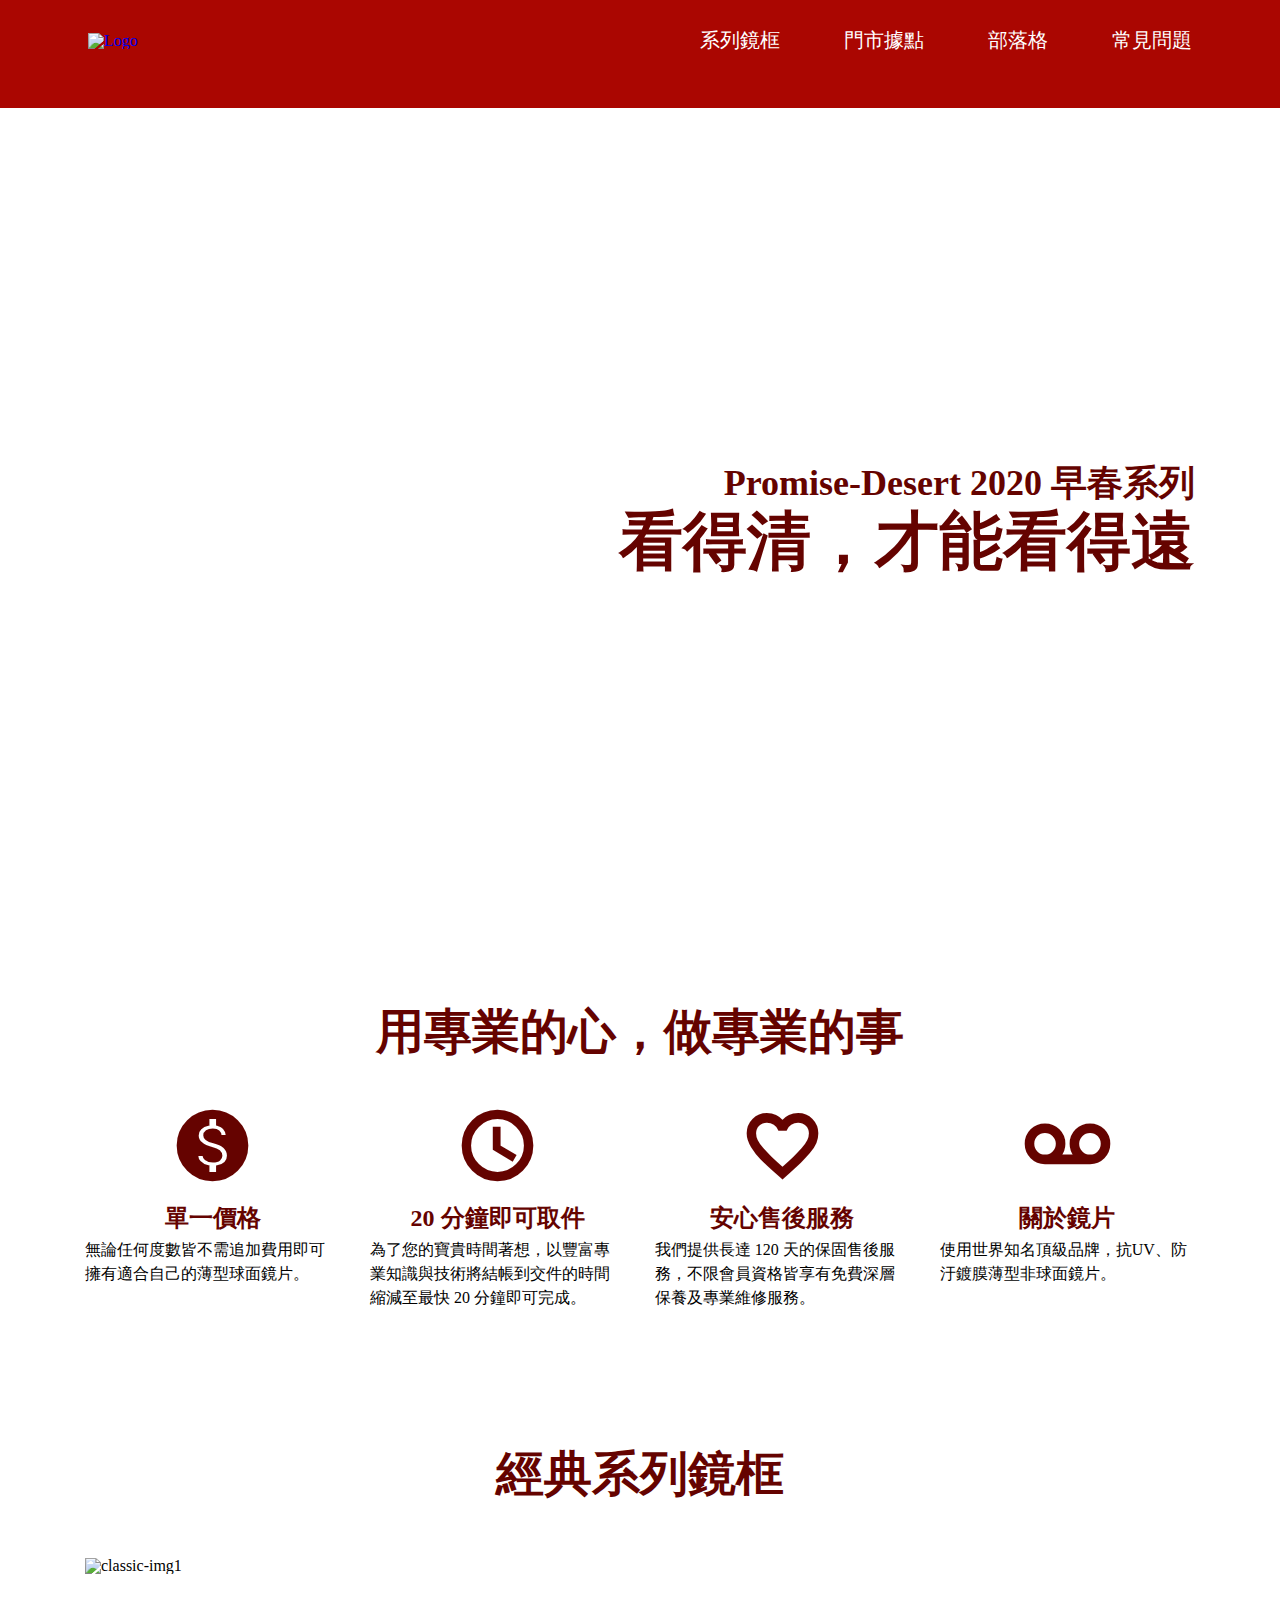
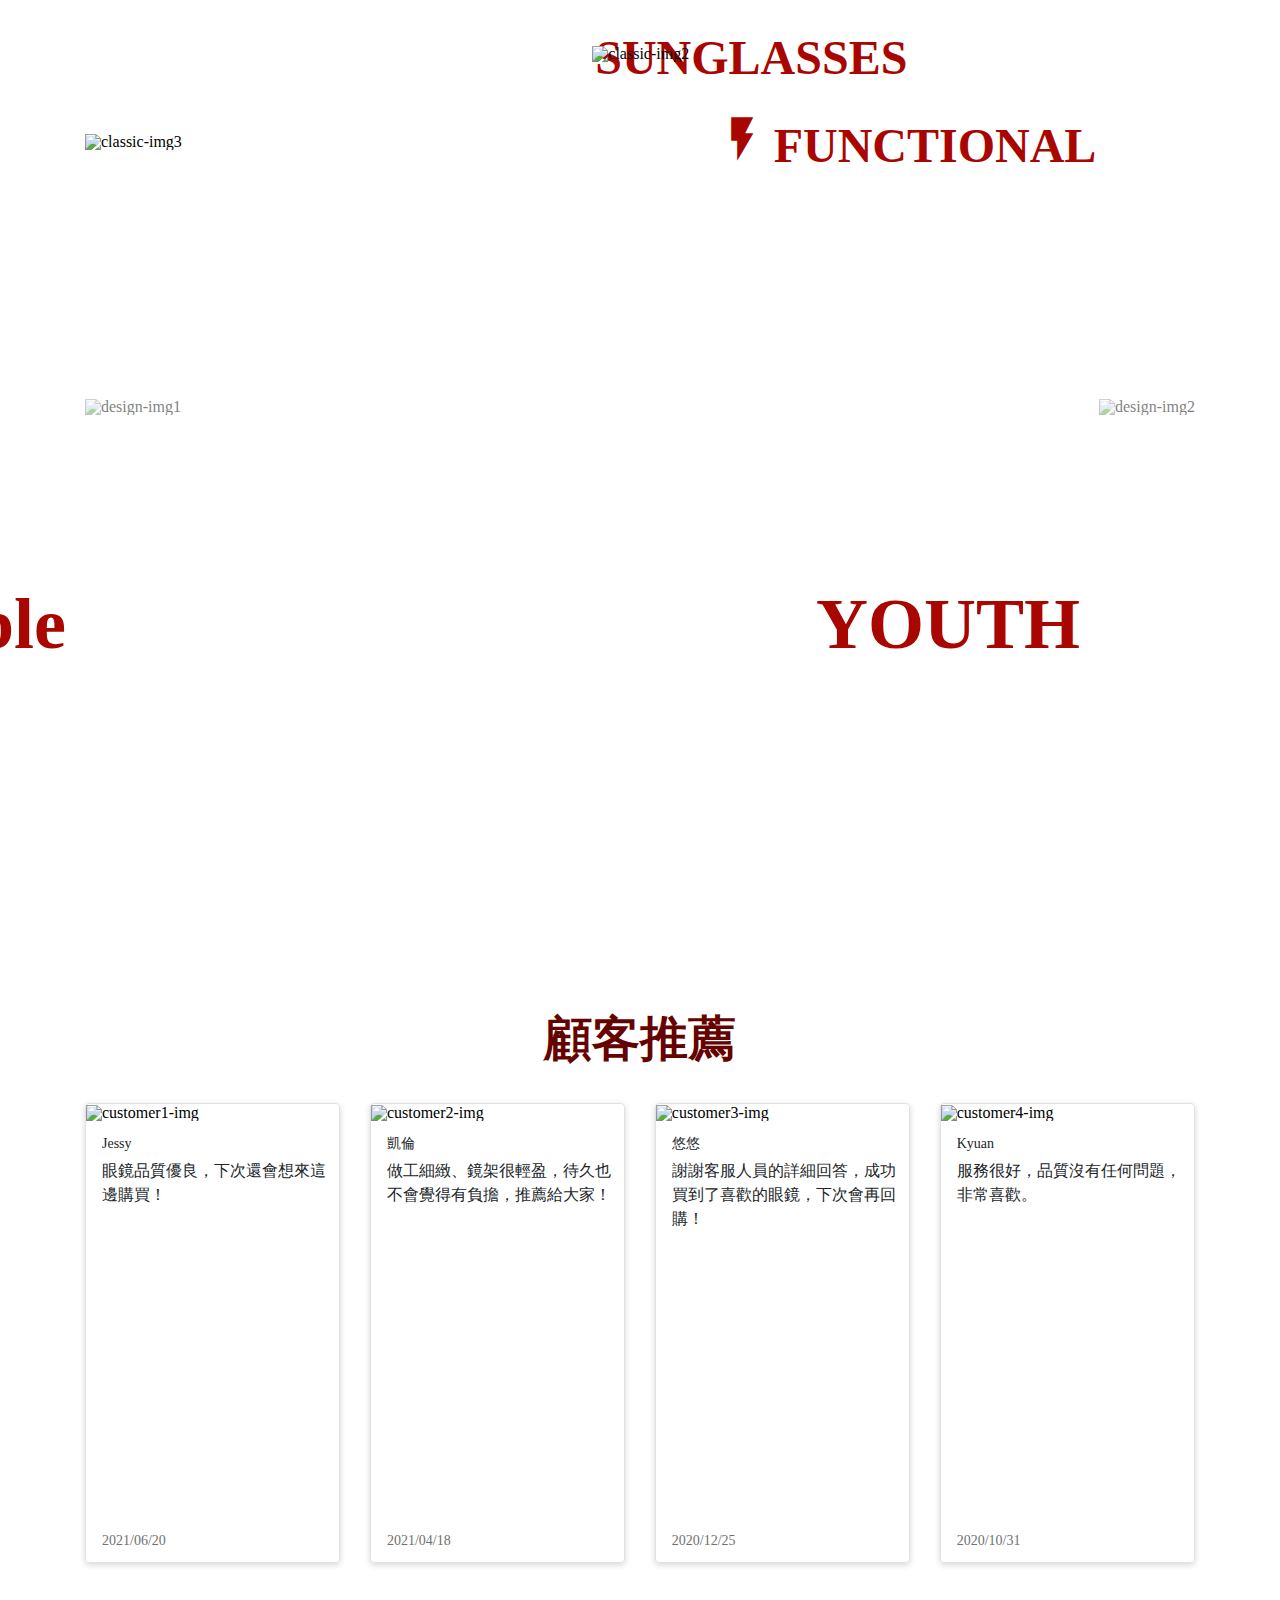
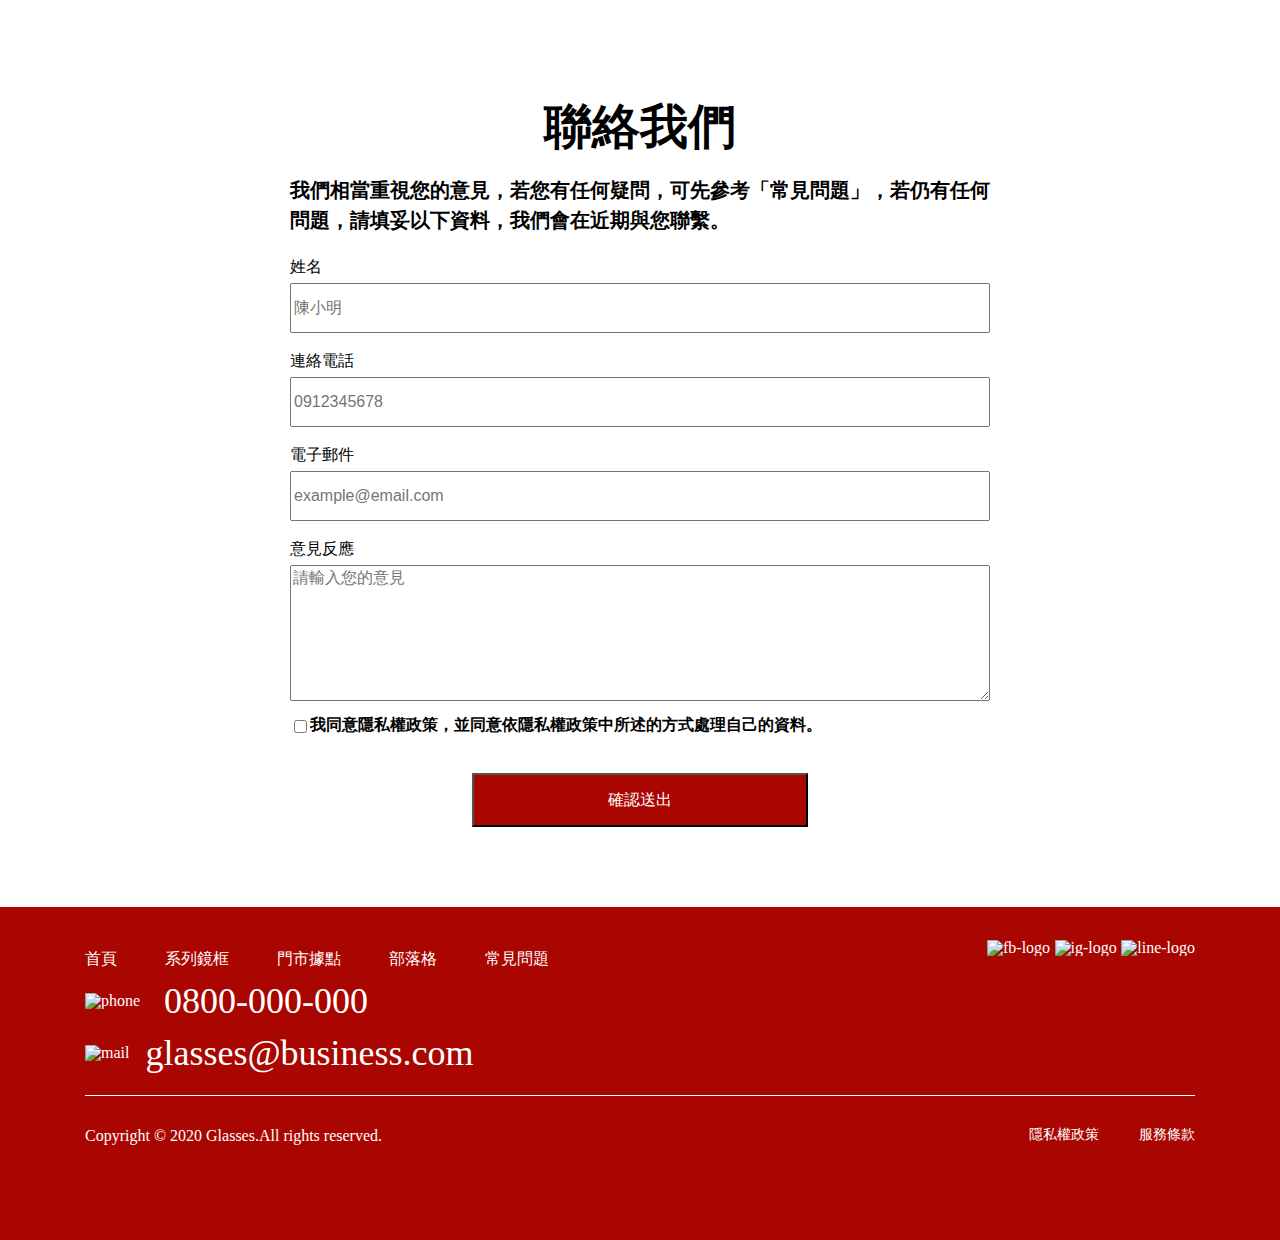
==== index.html @ 0de0c582 "Update 2021-07-24T11:06:38.443Z" ====
<!DOCTYPE html>
<html lang="en">

<head>
  <meta charset="UTF-8">
  <meta name="viewport" content="width=device-width, initial-scale=1.0">
  <meta http-equiv="X-UA-Compatible" content="ie=edge">
  <title>首頁</title>
  <link href="https://fonts.googleapis.com/icon?family=Material+Icons"rel="stylesheet">
  <link rel="stylesheet" href="./assets/style/all.css">
</head>

<body>
  <div class="header">
    <div class="header-container pt-30p">
      <a class="shop-logo pt-cel-10p" href="index.html"><img src="https://github.com/hexschool/webLayoutTraining1st/blob/master/week3/logo.png?raw=true" alt="Logo"></a>
      <ul class="head-menu pt-cel-10p">
        <li class="ptb-cel-1"><a href="#">系列鏡框</a></li>
        <li class="ptb-cel-1"><a href="#">門市據點</a></li>
        <li class="ptb-cel-1"><a href="#">部落格</a></li>
        <li class="ptb-cel-1"><a href="#">常見問題</a></li>
      </ul>
    </div>
  </div>

  
<div class="head-banner mb-60p">
    <div class="head-banner-text pt-348p pt-cel-164p">
        <div class="container">
            <h3 class="lh-54p lh-cel-30p">Promise-Desert 2020 早春系列</h3>
            <h1 class="">看得清，才能看得遠</h1> <!--lh-12 lh-pad-9-->
        </div>
    </div>
</div>
<main>
    <section class="professional mb-140p mb-pad-5 mb-cel-4">
        <div class="container">
            <h2 class="mb-6 mb-pad-5 mb-cel-20p">用專業的心，做專業的事</h2>
            <ul class="professional-items">
                <li>
                    <span class="material-icons-outlined">monetization_on</span>
                    <h4 class="mt-2 mb-1">單一價格</h4>
                    <p class="mb-cel-4">無論任何度數皆不需追加費用即可擁有適合自己的薄型球面鏡片。</p>
                </li>
                <li>
                    <span class="material-icons-outlined">schedule</span>
                    <h4 class="mt-2 mb-1">20 分鐘即可取件</h4>
                    <p class="mb-cel-4">為了您的寶貴時間著想，以豐富專業知識與技術將結帳到交件的時間縮減至最快 20 分鐘即可完成。</p>
                </li>
                <li>
                    <span class="material-icons-outlined">favorite_border</span>
                    <h4 class="mt-2 mb-1">安心售後服務</h4>
                    <p class="mb-cel-4">我們提供長達 120 天的保固售後服務，不限會員資格皆享有免費深層保養及專業維修服務。</p>
                </li>
                <li>
                    <span class="material-icons-outlined">voicemail</span>
                    <h4 class="mt-2 mb-1">關於鏡片</h4>
                    <p class="mb-cel-5">使用世界知名頂級品牌，抗UV、防汙鍍膜薄型非球面鏡片。</p>
                </li>
            </ul>
        </div>
    </section>
    <section class="classic mb-10 mb-pad-7">
        <div class="container">
            <h2 class="mb-5">經典系列鏡框</h2>
            <ul class="classic-items">
                <li class="classic-item1 mb-4">
                    <img class="pr-30p" src="https://github.com/hexschool/webLayoutTraining1st/blob/master/week3/product-1.png?raw=true" alt="classic-img1">
                    <p class="pr-1"><span class="material-icons-outlined">auto_awesome</span>OPTICAL</p>
                </li>
                <li class="classic-item2 mb-4">
                    <img class="pl-30p" src="https://github.com/hexschool/webLayoutTraining1st/blob/master/week3/product-2.png?raw=true" alt="classic-img2">
                    <p><span class="material-icons-outlined">light_mode</span>SUNGLASSES</p>
                </li>
                <li class="classic-item3">
                    <img class="pr-30p" src="https://github.com/hexschool/webLayoutTraining1st/blob/master/week3/product-3.png?raw=true" alt="classic-img3">
                    <p><span class="material-icons-outlined">flash_on</span>FUNCTIONAL</p>
                </li>
            </ul>
        </div>
    </section>
    <section class="design mb-60p">
        <div class="design-banner">
            <div class="container">
                <h2 class="pt-60p mb-5">聯名設計鏡框</h2>
                <ul class="design-items">
                    <li class="design-item1">
                        <img src="https://github.com/hexschool/webLayoutTraining1st/blob/master/week3/product-8.png?raw=true" alt="design-img1">                        
                        <p>Double A+</p>
                    </li>
                    <li class="design-item2">
                        <img src="https://github.com/hexschool/webLayoutTraining1st/blob/master/week3/product-9.png?raw=true" alt="design-img2">
                        <p>YOUTH</p>
                    </li>
                </ul>
            </div>
        </div>
    </section>
    <section class="recommend mb-140p">
        <div class="container">
            <h2 class="mb-5">顧客推薦</h2>
            <ul class="customer-list">
                <li class="customer1">
                    <img src="https://github.com/hexschool/webLayoutTraining1st/blob/master/week3/rec-1.png?raw=true" alt="customer1-img">
                    <h5 class="pt-2 pb-1">Jessy</h5>
                    <p class="lh-3">眼鏡品質優良，下次還會想來這邊購買！</p>
                    <span>2021/06/20</span>
                </li>
                <li class="customer2">
                    <img src="https://github.com/hexschool/webLayoutTraining1st/blob/master/week3/rec-2.png?raw=true" alt="customer2-img">
                    <h5 class="pt-2 pb-1">凱倫</h5>
                    <p class="lh-3">做工細緻、鏡架很輕盈，待久也不會覺得有負擔，推薦給大家！</p>
                    <span>2021/04/18</span>
                </li>
                <li class="customer3">
                    <img src="https://github.com/hexschool/webLayoutTraining1st/blob/master/week3/rec-3.png?raw=true" alt="customer3-img">
                    <h5 class="pt-2 pb-1">悠悠</h5>
                    <p class="lh-3">謝謝客服人員的詳細回答，成功買到了喜歡的眼鏡，下次會再回購！</p>
                    <span>2020/12/25</span>
                </li>
                <li class="customer4">
                    <img src="https://github.com/hexschool/webLayoutTraining1st/blob/master/week3/rec-4.png?raw=true" alt="customer4-img">
                    <h5 class="pt-2 pb-1">Kyuan</h5>
                    <p class="lh-3">服務很好，品質沒有任何問題，非常喜歡。</p>
                    <span>2020/10/31</span>
                </li>
            </ul>
        </div>
    </section>
    <section class="contactUs">
        <div class="container">
            <h2 class="mb-3">聯絡我們</h2>
            <p class="mb-20p lh-30p">我們相當重視您的意見，若您有任何疑問，可先參考「常見問題」，若仍有任何問題，請填妥以下資料，我們會在近期與您聯繫。</p>
            <form action="index.html">
                <ul class="contact-info">
                    <li>
                        <label for="name">姓名</label>
                        <input type="text" placeholder="陳小明" name="name" id="name">
                    </li>
                    <li>
                        <label for="phone">連絡電話</label>
                        <input type="text" placeholder="0912345678" name="phone" id="phone">
                    </li>
                    <li>
                        <label for="mailaddress">電子郵件</label>
                        <input type="email" placeholder="example@email.com" name="mailaddress" id="mailaddress">
                    </li>
                    <li>
                        <label for="advice">意見反應</label>
                        <textarea placeholder="請輸入您的意見" name="advice" id="advice"></textarea>
                    </li>
                    <p>
                        <input type="checkbox" name="agree" id="agree">
                        <label for="agree">我同意隱私權政策，並同意依隱私權政策中所述的方式處理自己的資料。</label>
                    </p>
                    <p>
                        <button type="button">確認送出</button>
                    </p>
                </ul>
            </form>
        </div>
    </section>
</main>


  <footer class="footer">
    <div class="container">
      <div class="footer-upper">
        <ul class="footer-menu pt-44p">
          <li class="">首頁</li>
          <li class="">系列鏡框</li>
          <li class="">門市據點</li>
          <li class="">部落格</li>
          <li>常見問題</li>
        </ul>
        <ul class="social-imgs pt-4">
          <li><img src="https://raw.githubusercontent.com/hexschool/webLayoutTraining1st/102c91f7b3d8e08005073f54b3283b09a18dc427/week3/icon-fb.svg" alt="fb-logo"></li>
          <li><img src="https://raw.githubusercontent.com/hexschool/webLayoutTraining1st/102c91f7b3d8e08005073f54b3283b09a18dc427/week3/icon-ig.svg" alt="ig-logo"></li>
          <li><img src="https://raw.githubusercontent.com/hexschool/webLayoutTraining1st/102c91f7b3d8e08005073f54b3283b09a18dc427/week3/icon-line.svg" alt="line-logo"></li>
        </ul>
      </div>
        <ul class="footer-central pb-3">
          <li class="mt-2 mt-pad-12p pt-cel-2">
            <img class=""  src="https://raw.githubusercontent.com/hexschool/webLayoutTraining1st/102c91f7b3d8e08005073f54b3283b09a18dc427/week3/icon-phone.svg" alt="phone">
            <span class="pl-3  pl-cel-4p">0800-000-000</span>
          </li>
          <li class="mt-2 mt-pad-1 m-cel-n">
            <img class="mt-pad-2" src="https://raw.githubusercontent.com/hexschool/webLayoutTraining1st/102c91f7b3d8e08005073f54b3283b09a18dc427/week3/icon-mail.svg" alt="mail">
            <span class="pl-2  pl-cel-4p">glasses@business.com</span>
          </li>
        </ul>
      <div class="footer-bottom mt-4 mt-pad-2">
        <div class="copyright mb-cel-2">
          <p>Copyright © 2020 Glasses.All rights reserved.</p>
        </div>
        <ul class="private">
          <li class="mb-cel-2"><p>隱私權政策</p></li>
          <li class=""><p>服務條款</p></li>
        </ul>
      </div>
    </div>
  </footer>
  <script src="./assets/js/vendors.js"></script>
  <script src="./assets/js/all.js"></script>
</body>

</html>
---- assets/style/all.css ----
@charset "UTF-8";
/* http://meyerweb.com/eric/tools/css/reset/ 
   v2.0 | 20110126
   License: none (public domain)
*/
html, body, div, span, applet, object, iframe,
h1, h2, h3, h4, h5, h6, p, blockquote, pre,
a, abbr, acronym, address, big, cite, code,
del, dfn, em, img, ins, kbd, q, s, samp,
small, strike, strong, sub, sup, tt, var,
b, u, i, center,
dl, dt, dd, ol, ul, li,
fieldset, form, label, legend,
table, caption, tbody, tfoot, thead, tr, th, td,
article, aside, canvas, details, embed,
figure, figcaption, footer, header, hgroup,
menu, nav, output, ruby, section, summary,
time, mark, audio, video {
  margin: 0;
  padding: 0;
  border: 0;
  font-size: 100%;
  font: inherit;
  vertical-align: baseline; }

/* HTML5 display-role reset for older browsers */
article, aside, details, figcaption, figure,
footer, header, hgroup, menu, nav, section {
  display: block; }

body {
  line-height: 1; }

ol, ul {
  list-style: none; }

blockquote, q {
  quotes: none; }

blockquote:before, blockquote:after,
q:before, q:after {
  content: '';
  content: none; }

table {
  border-collapse: collapse;
  border-spacing: 0; }

img {
  max-width: 100%;
  height: auto;
  vertical-align: middle;
  /*消除底部留白(效果較display-block好)*/ }

*, *::before, *::after {
  -webkit-box-sizing: border-box;
          box-sizing: border-box; }

/*Color*/
/*Font-size*/
/*Color*/
/*Font-size*/
/*斷點設計*/
.container {
  max-width: 1140px;
  /*width 1110px + gutter 30px(網格白色padding左右各推 15px)*/
  margin: 0 auto;
  padding: 0 15px; }

.header-container {
  max-width: 1724px;
  padding: 0 88px; }

@media (max-width: 768px) {
  .container {
    max-width: 720px; }
  .header-container, footer {
    padding: 0 39px; } }

@media (max-width: 375px) {
  .container {
    max-width: 360px; }
  .footer {
    padding: 0 15px; } }

/*字型大小*/
h1 {
  font-size: 64px;
  font-weight: bold; }

h2 {
  font-size: 48px; }

h3 {
  font-size: 36px; }

h4 {
  font-size: 24px; }

a {
  text-decoration: none;
  /*消除底線*/ }

/*Color*/
/*Font-size*/
/*Color*/
/*Font-size*/
/*字型常用樣式*/
/*常用工具列*/
/*行高*/
.lh-54p {
  line-height: 54px; }

.lh-12 {
  line-height: 96px; }

/*內距*/
.pt-2 {
  padding-top: 16px; }

.pt-4 {
  padding-top: 32px; }

.pt-30p {
  padding-top: 30px; }

.pt-38p {
  padding-top: 38px; }

.pt-44p {
  padding-top: 44px; }

.pt-60p {
  padding-top: 60px; }

.pt-348p {
  padding-top: 348px; }

.pb-1 {
  padding-bottom: 8px; }

.pb-2 {
  padding-bottom: 16px; }

.pb-3 {
  padding-bottom: 24px; }

.pl-1 {
  padding-left: 8px; }

.pl-2 {
  padding-left: 16px; }

.pl-3 {
  padding-left: 24px; }

.pl-30p {
  padding-left: 30px; }

.pl-8 {
  padding-left: 64px; }

.pl-11 {
  padding-left: 88px; }

.pr-1 {
  padding-right: 8px; }

.pr-20p {
  padding-right: 20px; }

.pr-22p {
  padding-right: 22px; }

.pr-3 {
  padding-right: 24px; }

.pr-30p {
  padding-right: 30px; }

.pr-4 {
  padding-right: 32px; }

.pr-6 {
  padding-right: 48px; }

.pr-7 {
  padding-right: 56px; }

.pr-8 {
  padding-right: 64px; }

.pr-11 {
  padding-right: 88px; }

/*外距*/
.mt-1 {
  margin-top: 8px; }

.mt-2 {
  margin-top: 16px; }

.mt-4 {
  margin-top: 32px; }

.mb-1 {
  margin-bottom: 8px; }

.mb-2 {
  margin-bottom: 16px; }

.mb-20p {
  margin-bottom: 20px; }

.mb-3 {
  margin-bottom: 24px; }

.mb-4 {
  margin-bottom: 32px; }

.mb-5 {
  margin-bottom: 40px; }

.mb-6 {
  margin-bottom: 48px; }

.mb-60p {
  margin-bottom: 60px; }

.mb-10 {
  margin-bottom: 80px; }

.mb-140p {
  margin-bottom: 140px; }

.ml-11 {
  margin-right: 88px; }

.mr-3 {
  margin-right: 24px; }

.mr-5 {
  margin-right: 40px; }

.mr-7 {
  margin-right: 56px; }

.mr-11 {
  margin-right: 88px; }

/*行高*/
.lh-3 {
  line-height: 24px; }

.lh-30p {
  line-height: 30px; }

.lh-6 {
  line-height: 48px; }

.lh-9 {
  line-height: 72px; }

.lh-12 {
  line-height: 96px; }

/*Icon設定區*/
.material-icons-outlined {
  font-family: 'Material Icons';
  font-weight: bold;
  color: #650300;
  font-size: 83.33px; }

/* Pad常用工具 */
/*pad內距設定*/
@media (max-width: 768px) {
  .pt-pad-1 {
    padding-top: 8px; } }

@media (max-width: 768px) {
  .pt-pad-6 {
    padding-top: 48px; } }

@media (max-width: 768px) {
  .pl-pad-1 {
    padding-left: 8px; } }

@media (max-width: 768px) {
  .pl-pad-2 {
    padding-left: 16px; } }

@media (max-width: 768px) {
  .pr-pad-30p {
    padding-right: 30px; } }

/*pad消除內距*/
@media (max-width: 768px) {
  .pd-pad-n {
    padding: 0; } }

/*pad外距設定*/
@media (max-width: 768px) {
  .mb-pad-1 {
    margin-bottom: 8px; } }

@media (max-width: 768px) {
  .mb-pad-5 {
    margin-bottom: 40px; } }

@media (max-width: 768px) {
  .mb-pad-7 {
    margin-bottom: 56px; } }

@media (max-width: 768px) {
  .mt-pad-1 {
    margin-top: 8px; } }

@media (max-width: 768px) {
  .mt-pad-12p {
    margin-top: 12px; } }

@media (max-width: 768px) {
  .mt-pad-2 {
    margin-top: 16px; } }

@media (max-width: 768px) {
  .mt-pad-18p {
    margin-top: 18px; } }

@media (max-width: 768px) {
  .mt-pad-3 {
    margin-top: 24px; } }

@media (max-width: 768px) {
  .mt-pad-4 {
    margin-top: 32px; } }

@media (max-width: 768px) {
  .mb-pad-5 {
    margin-bottom: 40px; } }

/*pad行高設定*/
@media (max-width: 768px) {
  .lh-pad-30p {
    line-height: 30px; } }

@media (max-width: 768px) {
  .lh-pad-9 {
    line-height: 72px; } }

/*mobile常用工具*/
/*mobile內距設定*/
@media (max-width: 375px) {
  .pt-cel-1 {
    padding-top: 8px; } }

@media (max-width: 375px) {
  .pt-cel-10p {
    padding-top: 10px; } }

@media (max-width: 375px) {
  .pt-cel-2 {
    padding-top: 16px; } }

@media (max-width: 375px) {
  .pt-cel-164p {
    padding-top: 164px; } }

@media (max-width: 375px) {
  .ptb-cel-1 {
    padding: 8px 0px; } }

@media (max-width: 375px) {
  .pl-cel-4p {
    padding-left: 4px; } }

/*mobile外距設定*/
@media (max-width: 375px) {
  .mt-cel-1 {
    margin-top: 8px; } }

@media (max-width: 375px) {
  .mb-cel-20p {
    margin-bottom: 20px; } }

@media (max-width: 375px) {
  .mb-cel-4 {
    margin-bottom: 32px; } }

@media (max-width: 375px) {
  .mb-cel-5 {
    margin-bottom: 40px; } }

/*消除外距設定*/
@media (max-width: 375px) {
  .m-cel-n {
    margin: 0; } }

@media (max-width: 375px) {
  .mt-cel-2 {
    margin-top: 16px; } }

@media (max-width: 375px) {
  .mb-cel-2 {
    margin-bottom: 16px; } }

@media (max-width: 375px) {
  .mb-cel-3 {
    margin-bottom: 24px; } }

/*mobile行高設定*/
@media (max-width: 375px) {
  .lh-cel-30p {
    line-height: 30px; } }

/*Color*/
/*Font-size*/
/*Color*/
/*Font-size*/
/*字型常用樣式*/
/* http://meyerweb.com/eric/tools/css/reset/ 
   v2.0 | 20110126
   License: none (public domain)
*/
html, body, div, span, applet, object, iframe,
h1, h2, h3, h4, h5, h6, p, blockquote, pre,
a, abbr, acronym, address, big, cite, code,
del, dfn, em, img, ins, kbd, q, s, samp,
small, strike, strong, sub, sup, tt, var,
b, u, i, center,
dl, dt, dd, ol, ul, li,
fieldset, form, label, legend,
table, caption, tbody, tfoot, thead, tr, th, td,
article, aside, canvas, details, embed,
figure, figcaption, footer, header, hgroup,
menu, nav, output, ruby, section, summary,
time, mark, audio, video {
  margin: 0;
  padding: 0;
  border: 0;
  font-size: 100%;
  font: inherit;
  vertical-align: baseline; }

/* HTML5 display-role reset for older browsers */
article, aside, details, figcaption, figure,
footer, header, hgroup, menu, nav, section {
  display: block; }

body {
  line-height: 1; }

ol, ul {
  list-style: none; }

blockquote, q {
  quotes: none; }

blockquote:before, blockquote:after,
q:before, q:after {
  content: '';
  content: none; }

table {
  border-collapse: collapse;
  border-spacing: 0; }

img {
  max-width: 100%;
  height: auto;
  vertical-align: middle;
  /*消除底部留白(效果較display-block好)*/ }

*, *::before, *::after {
  -webkit-box-sizing: border-box;
          box-sizing: border-box; }

/*Color*/
/*Font-size*/
/*斷點設計*/
.container {
  max-width: 1140px;
  /*width 1110px + gutter 30px(網格白色padding左右各推 15px)*/
  margin: 0 auto;
  padding: 0 15px; }

.header-container {
  max-width: 1724px;
  padding: 0 88px; }

@media (max-width: 768px) {
  .container {
    max-width: 720px; }
  .header-container, footer {
    padding: 0 39px; } }

@media (max-width: 375px) {
  .container {
    max-width: 360px; }
  .footer {
    padding: 0 15px; } }

/*字型大小*/
h1 {
  font-size: 64px;
  font-weight: bold; }

h2 {
  font-size: 48px; }

h3 {
  font-size: 36px; }

h4 {
  font-size: 24px; }

a {
  text-decoration: none;
  /*消除底線*/ }

/*Color*/
/*Font-size*/
/*Color*/
/*Font-size*/
/*字型常用樣式*/
/*常用工具列*/
/*行高*/
.lh-54p {
  line-height: 54px; }

.lh-12 {
  line-height: 96px; }

/*內距*/
.pt-2 {
  padding-top: 16px; }

.pt-4 {
  padding-top: 32px; }

.pt-30p {
  padding-top: 30px; }

.pt-38p {
  padding-top: 38px; }

.pt-44p {
  padding-top: 44px; }

.pt-60p {
  padding-top: 60px; }

.pt-348p {
  padding-top: 348px; }

.pb-1 {
  padding-bottom: 8px; }

.pb-2 {
  padding-bottom: 16px; }

.pb-3 {
  padding-bottom: 24px; }

.pl-1 {
  padding-left: 8px; }

.pl-2 {
  padding-left: 16px; }

.pl-3 {
  padding-left: 24px; }

.pl-30p {
  padding-left: 30px; }

.pl-8 {
  padding-left: 64px; }

.pl-11 {
  padding-left: 88px; }

.pr-1 {
  padding-right: 8px; }

.pr-20p {
  padding-right: 20px; }

.pr-22p {
  padding-right: 22px; }

.pr-3 {
  padding-right: 24px; }

.pr-30p {
  padding-right: 30px; }

.pr-4 {
  padding-right: 32px; }

.pr-6 {
  padding-right: 48px; }

.pr-7 {
  padding-right: 56px; }

.pr-8 {
  padding-right: 64px; }

.pr-11 {
  padding-right: 88px; }

/*外距*/
.mt-1 {
  margin-top: 8px; }

.mt-2 {
  margin-top: 16px; }

.mt-4 {
  margin-top: 32px; }

.mb-1 {
  margin-bottom: 8px; }

.mb-2 {
  margin-bottom: 16px; }

.mb-20p {
  margin-bottom: 20px; }

.mb-3 {
  margin-bottom: 24px; }

.mb-4 {
  margin-bottom: 32px; }

.mb-5 {
  margin-bottom: 40px; }

.mb-6 {
  margin-bottom: 48px; }

.mb-60p {
  margin-bottom: 60px; }

.mb-10 {
  margin-bottom: 80px; }

.mb-140p {
  margin-bottom: 140px; }

.ml-11 {
  margin-right: 88px; }

.mr-3 {
  margin-right: 24px; }

.mr-5 {
  margin-right: 40px; }

.mr-7 {
  margin-right: 56px; }

.mr-11 {
  margin-right: 88px; }

/*行高*/
.lh-3 {
  line-height: 24px; }

.lh-30p {
  line-height: 30px; }

.lh-6 {
  line-height: 48px; }

.lh-9 {
  line-height: 72px; }

.lh-12 {
  line-height: 96px; }

/*Icon設定區*/
.material-icons-outlined {
  font-family: 'Material Icons';
  font-weight: bold;
  color: #650300;
  font-size: 83.33px; }

/* Pad常用工具 */
/*pad內距設定*/
@media (max-width: 768px) {
  .pt-pad-1 {
    padding-top: 8px; } }

@media (max-width: 768px) {
  .pt-pad-6 {
    padding-top: 48px; } }

@media (max-width: 768px) {
  .pl-pad-1 {
    padding-left: 8px; } }

@media (max-width: 768px) {
  .pl-pad-2 {
    padding-left: 16px; } }

@media (max-width: 768px) {
  .pr-pad-30p {
    padding-right: 30px; } }

/*pad消除內距*/
@media (max-width: 768px) {
  .pd-pad-n {
    padding: 0; } }

/*pad外距設定*/
@media (max-width: 768px) {
  .mb-pad-1 {
    margin-bottom: 8px; } }

@media (max-width: 768px) {
  .mb-pad-5 {
    margin-bottom: 40px; } }

@media (max-width: 768px) {
  .mb-pad-7 {
    margin-bottom: 56px; } }

@media (max-width: 768px) {
  .mt-pad-1 {
    margin-top: 8px; } }

@media (max-width: 768px) {
  .mt-pad-12p {
    margin-top: 12px; } }

@media (max-width: 768px) {
  .mt-pad-2 {
    margin-top: 16px; } }

@media (max-width: 768px) {
  .mt-pad-18p {
    margin-top: 18px; } }

@media (max-width: 768px) {
  .mt-pad-3 {
    margin-top: 24px; } }

@media (max-width: 768px) {
  .mt-pad-4 {
    margin-top: 32px; } }

@media (max-width: 768px) {
  .mb-pad-5 {
    margin-bottom: 40px; } }

/*pad行高設定*/
@media (max-width: 768px) {
  .lh-pad-30p {
    line-height: 30px; } }

@media (max-width: 768px) {
  .lh-pad-9 {
    line-height: 72px; } }

/*mobile常用工具*/
/*mobile內距設定*/
@media (max-width: 375px) {
  .pt-cel-1 {
    padding-top: 8px; } }

@media (max-width: 375px) {
  .pt-cel-10p {
    padding-top: 10px; } }

@media (max-width: 375px) {
  .pt-cel-2 {
    padding-top: 16px; } }

@media (max-width: 375px) {
  .pt-cel-164p {
    padding-top: 164px; } }

@media (max-width: 375px) {
  .ptb-cel-1 {
    padding: 8px 0px; } }

@media (max-width: 375px) {
  .pl-cel-4p {
    padding-left: 4px; } }

/*mobile外距設定*/
@media (max-width: 375px) {
  .mt-cel-1 {
    margin-top: 8px; } }

@media (max-width: 375px) {
  .mb-cel-20p {
    margin-bottom: 20px; } }

@media (max-width: 375px) {
  .mb-cel-4 {
    margin-bottom: 32px; } }

@media (max-width: 375px) {
  .mb-cel-5 {
    margin-bottom: 40px; } }

/*消除外距設定*/
@media (max-width: 375px) {
  .m-cel-n {
    margin: 0; } }

@media (max-width: 375px) {
  .mt-cel-2 {
    margin-top: 16px; } }

@media (max-width: 375px) {
  .mb-cel-2 {
    margin-bottom: 16px; } }

@media (max-width: 375px) {
  .mb-cel-3 {
    margin-bottom: 24px; } }

/*mobile行高設定*/
@media (max-width: 375px) {
  .lh-cel-30p {
    line-height: 30px; } }

.header {
  background-color: #AA0601;
  height: 108px; }
  @media (max-width: 375px) {
    .header {
      height: 140px; } }
  .header .header-container {
    display: -webkit-box;
    display: -ms-flexbox;
    display: flex;
    -webkit-box-pack: justify;
        -ms-flex-pack: justify;
            justify-content: space-between;
    -webkit-box-align: center;
        -ms-flex-align: center;
            align-items: center; }
    @media (max-width: 375px) {
      .header .header-container {
        display: -webkit-box;
        display: -ms-flexbox;
        display: flex;
        -ms-flex-wrap: wrap;
            flex-wrap: wrap;
        padding: 0px; } }
  .header .shop-logo img {
    max-width: 80px;
    height: 48.57px; }
  @media (max-width: 375px) {
    .header .shop-logo {
      max-width: 100%;
      margin: 0 auto; } }
  .header .head-menu {
    width: 492px;
    display: -webkit-box;
    display: -ms-flexbox;
    display: flex;
    -webkit-box-pack: justify;
        -ms-flex-pack: justify;
            justify-content: space-between; }
    @media (max-width: 768px) {
      .header .head-menu {
        width: 420px; } }
    @media (max-width: 375px) {
      .header .head-menu {
        -ms-flex-wrap: wrap;
            flex-wrap: wrap;
        text-align: center; } }
    @media (max-width: 375px) {
      .header .head-menu li {
        width: 50%;
        height: 36px;
        border: 1px solid #ffff; } }
    .header .head-menu a {
      color: #ffff;
      font-size: 20px; }
      .header .head-menu a:hover {
        font-size: 24px;
        opacity: 0.5;
        /*透明度*/ }

.footer {
  color: #ffff;
  font-size: 16px;
  height: 333px;
  background-color: #AA0601; }
  @media (max-width: 768px) {
    .footer {
      height: 241px; } }
  @media (max-width: 375px) {
    .footer {
      height: 212px; } }
  .footer .footer-upper {
    display: -webkit-box;
    display: -ms-flexbox;
    display: flex;
    -webkit-box-pack: justify;
        -ms-flex-pack: justify;
            justify-content: space-between; }
    @media (max-width: 375px) {
      .footer .footer-upper {
        float: right; } }
    .footer .footer-upper .footer-menu {
      width: 464px;
      display: -webkit-box;
      display: -ms-flexbox;
      display: flex;
      -webkit-box-pack: justify;
          -ms-flex-pack: justify;
              justify-content: space-between;
      font-size: 16px; }
      @media (max-width: 768px) {
        .footer .footer-upper .footer-menu {
          width: 432px; } }
      @media (max-width: 375px) {
        .footer .footer-upper .footer-menu {
          display: none; } }
    .footer .footer-upper .social-imgs {
      width: 208px;
      display: -webkit-box;
      display: -ms-flexbox;
      display: flex;
      -webkit-box-pack: justify;
          -ms-flex-pack: justify;
              justify-content: space-between; }
      @media (max-width: 768px) {
        .footer .footer-upper .social-imgs {
          width: 120px; } }
      @media (max-width: 768px) {
        .footer .footer-upper .social-imgs img {
          width: 24px;
          height: 24px; } }
  .footer .footer-central {
    border-bottom: 1px solid #ffff; }
    .footer .footer-central li {
      display: -webkit-box;
      display: -ms-flexbox;
      display: flex;
      -ms-flex-wrap: wrap;
          flex-wrap: wrap;
      -webkit-box-align: center;
          -ms-flex-align: center;
              align-items: center; }
      @media (max-width: 768px) {
        .footer .footer-central li img {
          width: 24px;
          height: 24px; } }
      @media (max-width: 375px) {
        .footer .footer-central li img {
          width: 20px;
          height: 20px; } }
      .footer .footer-central li span {
        font-size: 36px; }
        @media (max-width: 768px) {
          .footer .footer-central li span {
            font-size: 20px;
            margin-top: 16px; } }
        @media (max-width: 375px) {
          .footer .footer-central li span {
            font-size: 16px; } }
  .footer .footer-bottom {
    display: -webkit-box;
    display: -ms-flexbox;
    display: flex;
    -webkit-box-pack: justify;
        -ms-flex-pack: justify;
            justify-content: space-between; }
    @media (max-width: 375px) {
      .footer .footer-bottom {
        -webkit-box-orient: vertical;
        -webkit-box-direction: normal;
            -ms-flex-direction: column;
                flex-direction: column;
        -webkit-box-pack: start;
            -ms-flex-pack: start;
                justify-content: flex-start;
        font-size: 14px; } }
    .footer .footer-bottom .private {
      width: 15%;
      display: -webkit-box;
      display: -ms-flexbox;
      display: flex;
      -webkit-box-pack: justify;
          -ms-flex-pack: justify;
              justify-content: space-between;
      font-size: 14px; }
      @media (max-width: 768px) {
        .footer .footer-bottom .private {
          width: 21%; } }
      @media (max-width: 375px) {
        .footer .footer-bottom .private {
          width: 20%;
          -webkit-box-orient: vertical;
          -webkit-box-direction: normal;
              -ms-flex-direction: column;
                  flex-direction: column;
          white-space: nowrap; } }

/*Color*/
/*Font-size*/
/*Color*/
/*Font-size*/
/*字型常用樣式*/
/* http://meyerweb.com/eric/tools/css/reset/ 
   v2.0 | 20110126
   License: none (public domain)
*/
html, body, div, span, applet, object, iframe,
h1, h2, h3, h4, h5, h6, p, blockquote, pre,
a, abbr, acronym, address, big, cite, code,
del, dfn, em, img, ins, kbd, q, s, samp,
small, strike, strong, sub, sup, tt, var,
b, u, i, center,
dl, dt, dd, ol, ul, li,
fieldset, form, label, legend,
table, caption, tbody, tfoot, thead, tr, th, td,
article, aside, canvas, details, embed,
figure, figcaption, footer, header, hgroup,
menu, nav, output, ruby, section, summary,
time, mark, audio, video {
  margin: 0;
  padding: 0;
  border: 0;
  font-size: 100%;
  font: inherit;
  vertical-align: baseline; }

/* HTML5 display-role reset for older browsers */
article, aside, details, figcaption, figure,
footer, header, hgroup, menu, nav, section {
  display: block; }

body {
  line-height: 1; }

ol, ul {
  list-style: none; }

blockquote, q {
  quotes: none; }

blockquote:before, blockquote:after,
q:before, q:after {
  content: '';
  content: none; }

table {
  border-collapse: collapse;
  border-spacing: 0; }

img {
  max-width: 100%;
  height: auto;
  vertical-align: middle;
  /*消除底部留白(效果較display-block好)*/ }

*, *::before, *::after {
  -webkit-box-sizing: border-box;
          box-sizing: border-box; }

/*Color*/
/*Font-size*/
/*斷點設計*/
.container {
  max-width: 1140px;
  /*width 1110px + gutter 30px(網格白色padding左右各推 15px)*/
  margin: 0 auto;
  padding: 0 15px; }

.header-container {
  max-width: 1724px;
  padding: 0 88px; }

@media (max-width: 768px) {
  .container {
    max-width: 720px; }
  .header-container, footer {
    padding: 0 39px; } }

@media (max-width: 375px) {
  .container {
    max-width: 360px; }
  .footer {
    padding: 0 15px; } }

/*字型大小*/
h1 {
  font-size: 64px;
  font-weight: bold; }

h2 {
  font-size: 48px; }

h3 {
  font-size: 36px; }

h4 {
  font-size: 24px; }

a {
  text-decoration: none;
  /*消除底線*/ }

/*Color*/
/*Font-size*/
/*Color*/
/*Font-size*/
/*字型常用樣式*/
/*常用工具列*/
/*行高*/
.lh-54p {
  line-height: 54px; }

.lh-12 {
  line-height: 96px; }

/*內距*/
.pt-2 {
  padding-top: 16px; }

.pt-4 {
  padding-top: 32px; }

.pt-30p {
  padding-top: 30px; }

.pt-38p {
  padding-top: 38px; }

.pt-44p {
  padding-top: 44px; }

.pt-60p {
  padding-top: 60px; }

.pt-348p {
  padding-top: 348px; }

.pb-1 {
  padding-bottom: 8px; }

.pb-2 {
  padding-bottom: 16px; }

.pb-3 {
  padding-bottom: 24px; }

.pl-1 {
  padding-left: 8px; }

.pl-2 {
  padding-left: 16px; }

.pl-3 {
  padding-left: 24px; }

.pl-30p {
  padding-left: 30px; }

.pl-8 {
  padding-left: 64px; }

.pl-11 {
  padding-left: 88px; }

.pr-1 {
  padding-right: 8px; }

.pr-20p {
  padding-right: 20px; }

.pr-22p {
  padding-right: 22px; }

.pr-3 {
  padding-right: 24px; }

.pr-30p {
  padding-right: 30px; }

.pr-4 {
  padding-right: 32px; }

.pr-6 {
  padding-right: 48px; }

.pr-7 {
  padding-right: 56px; }

.pr-8 {
  padding-right: 64px; }

.pr-11 {
  padding-right: 88px; }

/*外距*/
.mt-1 {
  margin-top: 8px; }

.mt-2 {
  margin-top: 16px; }

.mt-4 {
  margin-top: 32px; }

.mb-1 {
  margin-bottom: 8px; }

.mb-2 {
  margin-bottom: 16px; }

.mb-20p {
  margin-bottom: 20px; }

.mb-3 {
  margin-bottom: 24px; }

.mb-4 {
  margin-bottom: 32px; }

.mb-5 {
  margin-bottom: 40px; }

.mb-6 {
  margin-bottom: 48px; }

.mb-60p {
  margin-bottom: 60px; }

.mb-10 {
  margin-bottom: 80px; }

.mb-140p {
  margin-bottom: 140px; }

.ml-11 {
  margin-right: 88px; }

.mr-3 {
  margin-right: 24px; }

.mr-5 {
  margin-right: 40px; }

.mr-7 {
  margin-right: 56px; }

.mr-11 {
  margin-right: 88px; }

/*行高*/
.lh-3 {
  line-height: 24px; }

.lh-30p {
  line-height: 30px; }

.lh-6 {
  line-height: 48px; }

.lh-9 {
  line-height: 72px; }

.lh-12 {
  line-height: 96px; }

/*Icon設定區*/
.material-icons-outlined {
  font-family: 'Material Icons';
  font-weight: bold;
  color: #650300;
  font-size: 83.33px; }

/* Pad常用工具 */
/*pad內距設定*/
@media (max-width: 768px) {
  .pt-pad-1 {
    padding-top: 8px; } }

@media (max-width: 768px) {
  .pt-pad-6 {
    padding-top: 48px; } }

@media (max-width: 768px) {
  .pl-pad-1 {
    padding-left: 8px; } }

@media (max-width: 768px) {
  .pl-pad-2 {
    padding-left: 16px; } }

@media (max-width: 768px) {
  .pr-pad-30p {
    padding-right: 30px; } }

/*pad消除內距*/
@media (max-width: 768px) {
  .pd-pad-n {
    padding: 0; } }

/*pad外距設定*/
@media (max-width: 768px) {
  .mb-pad-1 {
    margin-bottom: 8px; } }

@media (max-width: 768px) {
  .mb-pad-5 {
    margin-bottom: 40px; } }

@media (max-width: 768px) {
  .mb-pad-7 {
    margin-bottom: 56px; } }

@media (max-width: 768px) {
  .mt-pad-1 {
    margin-top: 8px; } }

@media (max-width: 768px) {
  .mt-pad-12p {
    margin-top: 12px; } }

@media (max-width: 768px) {
  .mt-pad-2 {
    margin-top: 16px; } }

@media (max-width: 768px) {
  .mt-pad-18p {
    margin-top: 18px; } }

@media (max-width: 768px) {
  .mt-pad-3 {
    margin-top: 24px; } }

@media (max-width: 768px) {
  .mt-pad-4 {
    margin-top: 32px; } }

@media (max-width: 768px) {
  .mb-pad-5 {
    margin-bottom: 40px; } }

/*pad行高設定*/
@media (max-width: 768px) {
  .lh-pad-30p {
    line-height: 30px; } }

@media (max-width: 768px) {
  .lh-pad-9 {
    line-height: 72px; } }

/*mobile常用工具*/
/*mobile內距設定*/
@media (max-width: 375px) {
  .pt-cel-1 {
    padding-top: 8px; } }

@media (max-width: 375px) {
  .pt-cel-10p {
    padding-top: 10px; } }

@media (max-width: 375px) {
  .pt-cel-2 {
    padding-top: 16px; } }

@media (max-width: 375px) {
  .pt-cel-164p {
    padding-top: 164px; } }

@media (max-width: 375px) {
  .ptb-cel-1 {
    padding: 8px 0px; } }

@media (max-width: 375px) {
  .pl-cel-4p {
    padding-left: 4px; } }

/*mobile外距設定*/
@media (max-width: 375px) {
  .mt-cel-1 {
    margin-top: 8px; } }

@media (max-width: 375px) {
  .mb-cel-20p {
    margin-bottom: 20px; } }

@media (max-width: 375px) {
  .mb-cel-4 {
    margin-bottom: 32px; } }

@media (max-width: 375px) {
  .mb-cel-5 {
    margin-bottom: 40px; } }

/*消除外距設定*/
@media (max-width: 375px) {
  .m-cel-n {
    margin: 0; } }

@media (max-width: 375px) {
  .mt-cel-2 {
    margin-top: 16px; } }

@media (max-width: 375px) {
  .mb-cel-2 {
    margin-bottom: 16px; } }

@media (max-width: 375px) {
  .mb-cel-3 {
    margin-bottom: 24px; } }

/*mobile行高設定*/
@media (max-width: 375px) {
  .lh-cel-30p {
    line-height: 30px; } }

/*首頁大背景*/
.head-banner {
  height: 840px;
  background-image: url(https://github.com/hexschool/webLayoutTraining1st/blob/master/week3/banner.png?raw=true);
  background-repeat: no-repeat;
  background-position: center center;
  background-size: cover; }
  @media (max-width: 375px) {
    .head-banner {
      height: 394px; } }
  .head-banner .head-banner-text {
    text-align: right;
    color: #650300;
    font-weight: bold; }
    @media (max-width: 375px) {
      .head-banner .head-banner-text h3 {
        font-size: 16px; } }
    @media (max-width: 375px) {
      .head-banner .head-banner-text h1 {
        font-size: 32px; } }

/*用專業的心，做專業的事*/
@media (max-width: 768px) {
  .professional {
    height: 668px; } }

@media (max-width: 375px) {
  .professional {
    height: 1099px; } }

.professional h2 {
  text-align: center;
  font-weight: bold;
  color: #650300; }
  @media (max-width: 768px) {
    .professional h2 {
      font-size: 32px; } }
  @media (max-width: 375px) {
    .professional h2 {
      font-size: 24px; } }

.professional-items {
  display: -webkit-box;
  display: -ms-flexbox;
  display: flex;
  -webkit-box-pack: justify;
      -ms-flex-pack: justify;
          justify-content: space-between; }
  @media (max-width: 768px) {
    .professional-items {
      -ms-flex-wrap: wrap;
          flex-wrap: wrap; } }
  @media (max-width: 375px) {
    .professional-items {
      -ms-flex-wrap: wrap;
          flex-wrap: wrap; } }
  .professional-items li {
    max-width: 23%;
    text-align: center; }
    @media (max-width: 768px) {
      .professional-items li {
        max-width: 50%;
        height: 33%;
        /*223px(li的個別pad總高) / 668px(professional的pad總高) = 33*/ } }
    @media (max-width: 375px) {
      .professional-items li {
        max-width: 100%; } }
    .professional-items li h4 {
      font-weight: bold;
      color: #650300; }
    .professional-items li p {
      text-align: left;
      line-height: 24px; }
      @media (max-width: 768px) {
        .professional-items li p {
          max-width: 70%;
          margin: 0 auto; } }

/*經典系列鏡框*/
@media (max-width: 768px) {
  .classic {
    height: 654px; } }

.classic h2 {
  text-align: center;
  font-weight: bold;
  color: #650300; }

.classic-items img {
  width: 57%; }
  @media (max-width: 768px) {
    .classic-items img {
      width: 61%;
      /*設px沒有縮放*/
      height: 168px; } }

.classic-items p {
  width: 41%;
  font-size: 48px;
  font-weight: bold;
  color: #AA0601; }
  @media (max-width: 768px) {
    .classic-items p {
      font-size: 28px; } }
  .classic-items p span {
    font-size: 48px;
    color: #AA0601;
    padding-right: 8px; }
    @media (max-width: 768px) {
      .classic-items p span {
        font-size: 40px; } }

.classic-item1, .classic-item3 {
  display: -webkit-box;
  display: -ms-flexbox;
  display: flex;
  -webkit-box-align: center;
      -ms-flex-align: center;
          align-items: center; }

.classic-item2 {
  display: -webkit-box;
  display: -ms-flexbox;
  display: flex;
  -webkit-box-orient: horizontal;
  -webkit-box-direction: reverse;
      -ms-flex-direction: row-reverse;
          flex-direction: row-reverse;
  -webkit-box-align: center;
      -ms-flex-align: center;
          align-items: center; }
  @media (max-width: 768px) {
    .classic-item2 {
      -webkit-box-orient: horizontal;
      -webkit-box-direction: normal;
          -ms-flex-direction: row;
              flex-direction: row; } }

/*聯名設計鏡框*/
.design-banner {
  height: 705px;
  background-image: url(https://github.com/hexschool/webLayoutTraining1st/blob/master/week3/bg.png?raw=true);
  background-repeat: no-repeat;
  background-position: center center; }

.design h2 {
  text-align: center;
  font-weight: bold;
  color: #ffff; }

.design-items {
  display: -webkit-box;
  display: -ms-flexbox;
  display: flex;
  -webkit-box-pack: justify;
      -ms-flex-pack: justify;
          justify-content: space-between; }
  .design-items li {
    background-color: #ffff;
    position: relative; }
  .design-items img {
    max-width: 540px;
    height: 455px;
    opacity: 0.5; }
  .design-items p {
    font-size: 72px;
    font-weight: bold;
    color: #AA0601;
    position: absolute;
    top: 190px;
    right: 115px; }

/*顧客推薦*/
.recommend h2 {
  text-align: center;
  font-weight: bold;
  color: #650300; }

.customer-list {
  display: -webkit-box;
  display: -ms-flexbox;
  display: flex;
  -webkit-box-pack: justify;
      -ms-flex-pack: justify;
          justify-content: space-between; }
  .customer-list li {
    max-width: 23%;
    /*((1140-90三格空格寬)/4)/1140 = 23.0XX*/
    height: 460px;
    -webkit-box-shadow: 0px 2px 6px #00000029;
            box-shadow: 0px 2px 6px #00000029;
    /*順序: X軸-> Y軸 -> 圓角度 -> 顏色*/
    border: 1px solid #DEE2E6;
    border-radius: 4px;
    position: relative; }
    .customer-list li img {
      height: 256px; }
    .customer-list li h5 {
      font-size: 14px;
      color: #212529;
      padding-left: 16px; }
    .customer-list li p {
      font-size: 16px;
      color: #212529;
      padding-left: 16px; }
    .customer-list li span {
      font-size: 14px;
      color: #707070;
      padding-left: 16px;
      position: absolute;
      top: 430px; }

/*聯絡我們*/
.contactUs {
  max-width: 730px;
  margin: 0 auto; }
  .contactUs h2 {
    text-align: center;
    font-weight: bold;
    color: #000000; }
  .contactUs p {
    font-size: 20px;
    font-weight: bold; }

.contact-info li {
  display: -webkit-box;
  display: -ms-flexbox;
  display: flex;
  -webkit-box-orient: vertical;
  -webkit-box-direction: normal;
      -ms-flex-direction: column;
          flex-direction: column;
  margin-bottom: 16px;
  /*quiz: RWD時會做變更，是要設在HTML好還是CSS裡?*/ }
  .contact-info li label {
    padding-bottom: 4px;
    line-height: 24px; }
  .contact-info li input {
    height: 50px;
    font-size: 16px; }
  .contact-info li textarea {
    height: 136px;
    font-size: 16px; }

.contact-info p {
  font-size: 16px;
  text-align: center; }
  .contact-info p input, .contact-info p label {
    float: left;
    margin-bottom: 40px; }
  .contact-info p button {
    width: 48%;
    height: 54px;
    font-size: 16px;
    background-color: #AA0601;
    color: #ffff;
    margin-bottom: 80px; }

/*# sourceMappingURL=all.css.map */
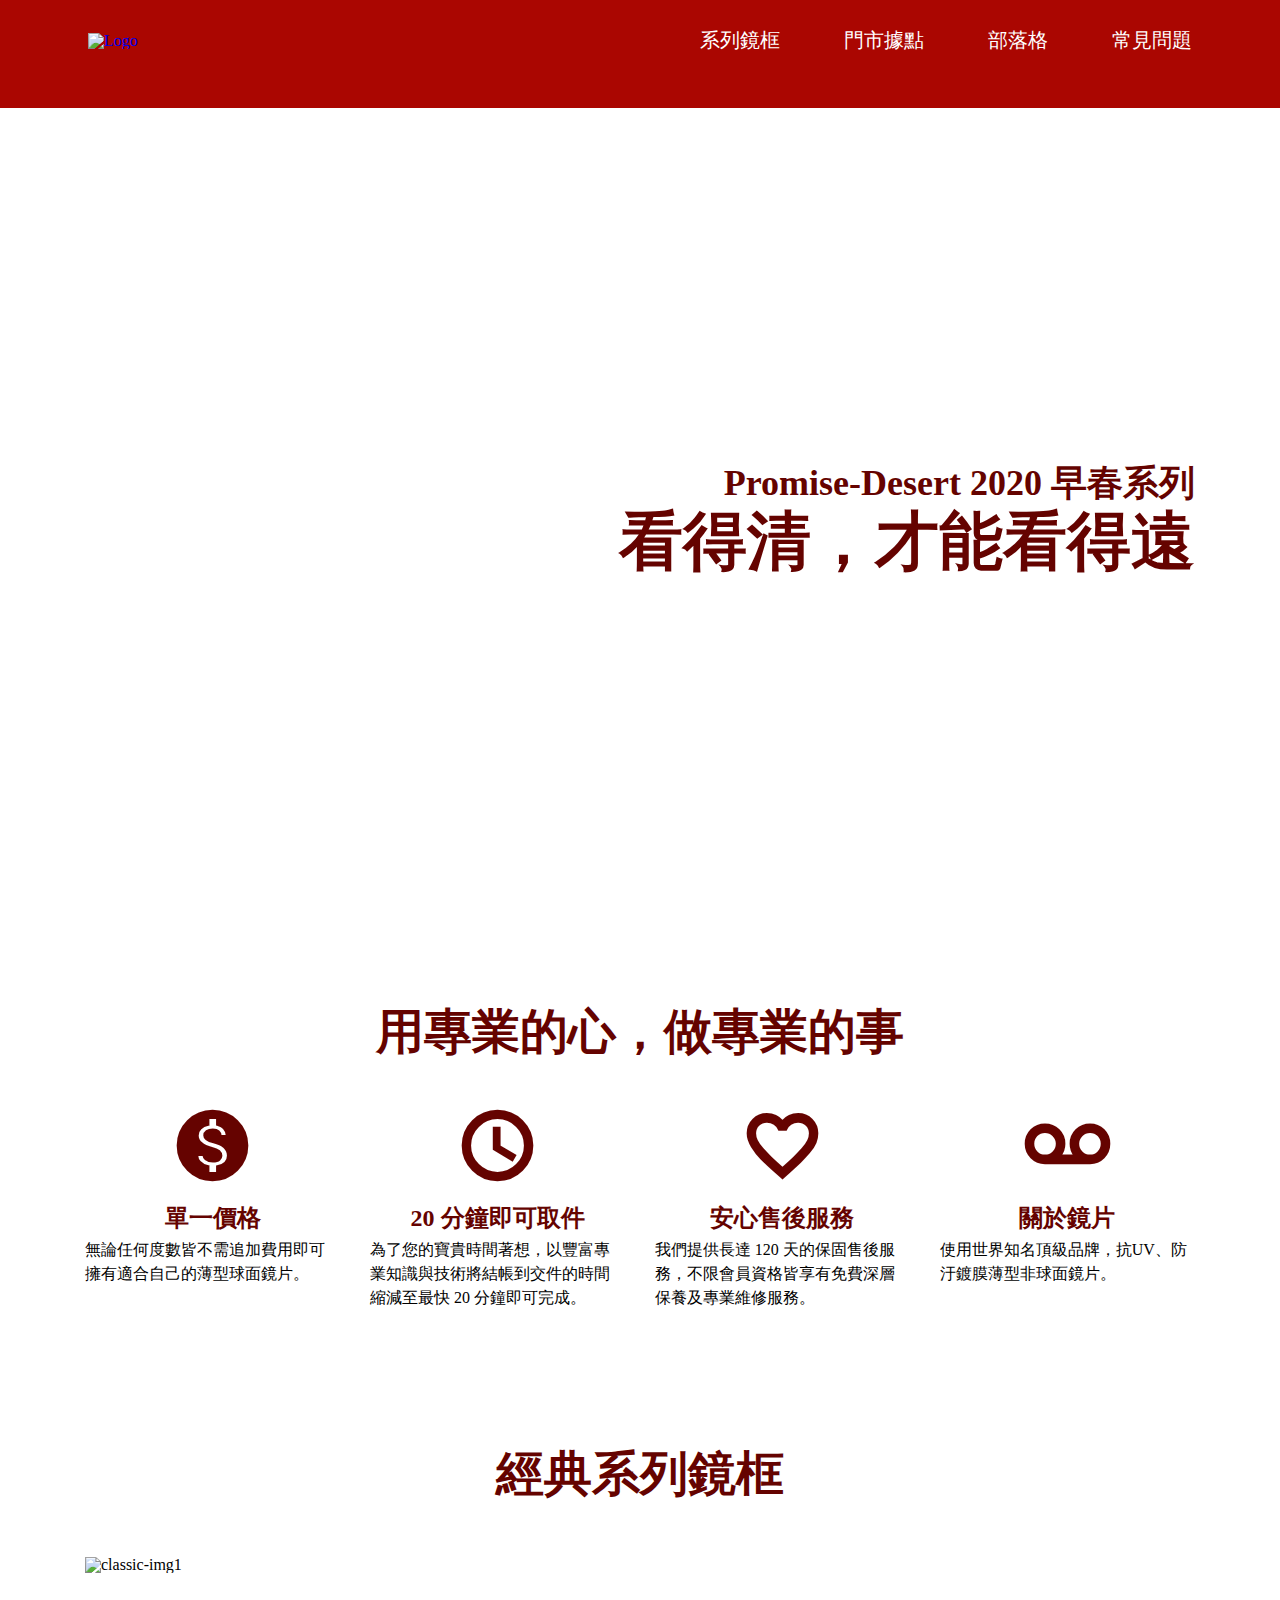
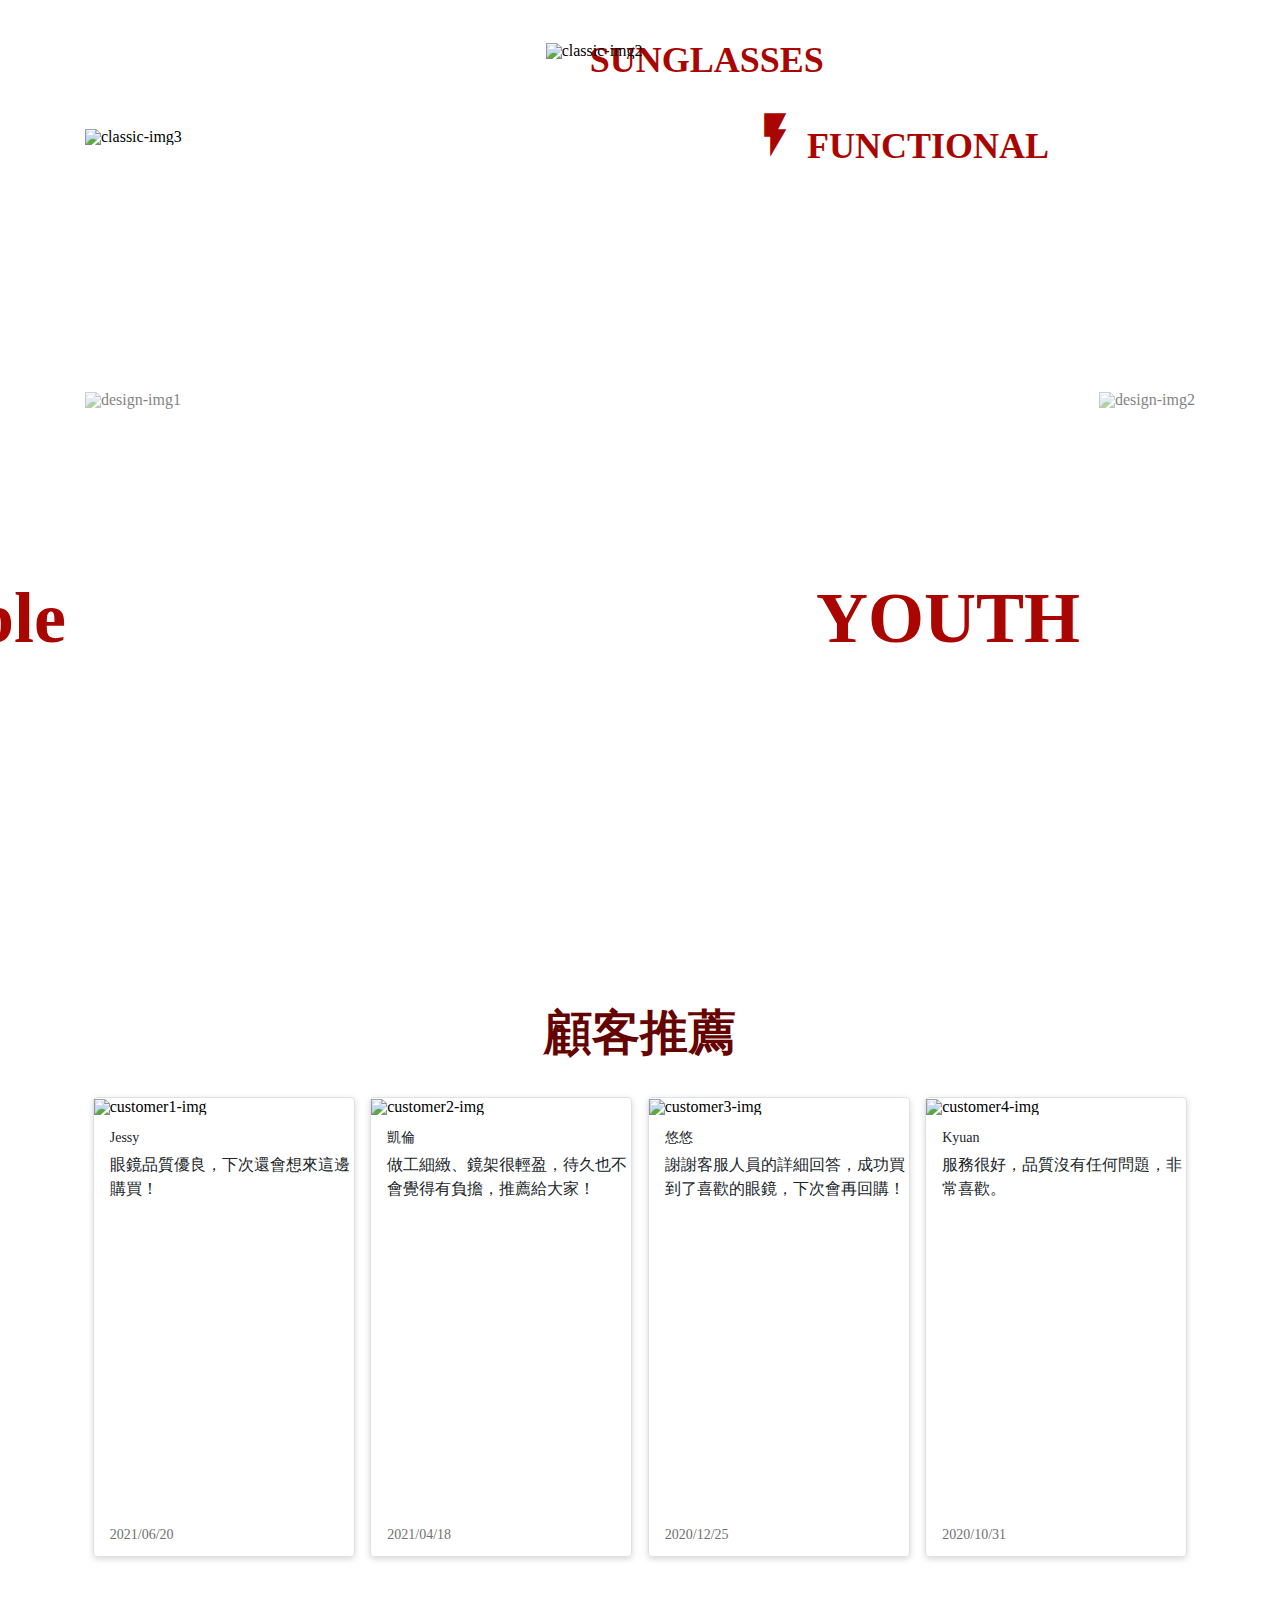
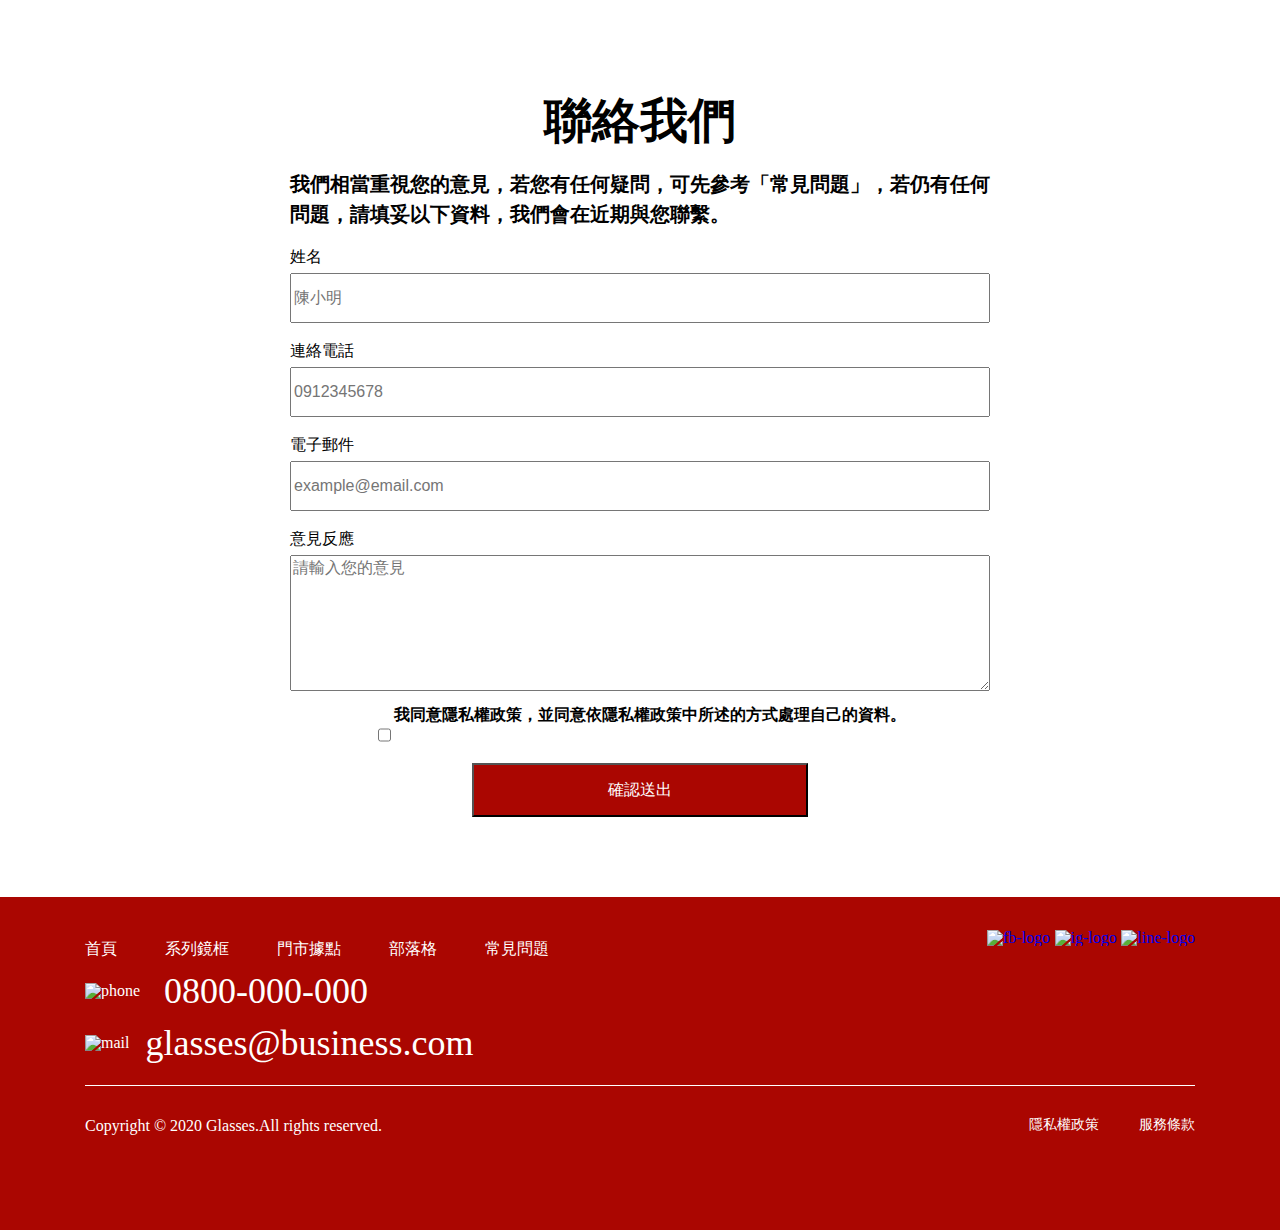
==== commit 0349b390: "Update 2021-07-29T08:58:02.743Z" ====
--- a/index.html
+++ b/index.html
@@ -37,54 +37,54 @@
         <div class="container">
             <h2 class="mb-6 mb-pad-5 mb-cel-20p">用專業的心，做專業的事</h2>
             <ul class="professional-items">
-                <li>
+                <li class="mb-cel-4">
                     <span class="material-icons-outlined">monetization_on</span>
                     <h4 class="mt-2 mb-1">單一價格</h4>
-                    <p class="mb-cel-4">無論任何度數皆不需追加費用即可擁有適合自己的薄型球面鏡片。</p>
-                </li>
-                <li>
+                    <p>無論任何度數皆不需追加費用即可擁有適合自己的薄型球面鏡片。</p>
+                </li>
+                <li class="mb-cel-4">
                     <span class="material-icons-outlined">schedule</span>
                     <h4 class="mt-2 mb-1">20 分鐘即可取件</h4>
-                    <p class="mb-cel-4">為了您的寶貴時間著想，以豐富專業知識與技術將結帳到交件的時間縮減至最快 20 分鐘即可完成。</p>
-                </li>
-                <li>
+                    <p>為了您的寶貴時間著想，以豐富專業知識與技術將結帳到交件的時間縮減至最快 20 分鐘即可完成。</p>
+                </li>
+                <li class="mb-cel-4">
                     <span class="material-icons-outlined">favorite_border</span>
                     <h4 class="mt-2 mb-1">安心售後服務</h4>
-                    <p class="mb-cel-4">我們提供長達 120 天的保固售後服務，不限會員資格皆享有免費深層保養及專業維修服務。</p>
-                </li>
-                <li>
+                    <p>我們提供長達 120 天的保固售後服務，不限會員資格皆享有免費深層保養及專業維修服務。</p>
+                </li>
+                <li class="mb-cel-5">
                     <span class="material-icons-outlined">voicemail</span>
                     <h4 class="mt-2 mb-1">關於鏡片</h4>
-                    <p class="mb-cel-5">使用世界知名頂級品牌，抗UV、防汙鍍膜薄型非球面鏡片。</p>
+                    <p>使用世界知名頂級品牌，抗UV、防汙鍍膜薄型非球面鏡片。</p>
                 </li>
             </ul>
         </div>
     </section>
-    <section class="classic mb-10 mb-pad-7">
+    <section class="classic mb-10 mb-pad-7 mb-cel-5">
         <div class="container">
             <h2 class="mb-5">經典系列鏡框</h2>
             <ul class="classic-items">
-                <li class="classic-item1 mb-4">
-                    <img class="pr-30p" src="https://github.com/hexschool/webLayoutTraining1st/blob/master/week3/product-1.png?raw=true" alt="classic-img1">
-                    <p class="pr-1"><span class="material-icons-outlined">auto_awesome</span>OPTICAL</p>
-                </li>
-                <li class="classic-item2 mb-4">
-                    <img class="pl-30p" src="https://github.com/hexschool/webLayoutTraining1st/blob/master/week3/product-2.png?raw=true" alt="classic-img2">
+                <li class="classic-item1 mb-4 mb-pad-1">
+                    <img src="https://github.com/hexschool/webLayoutTraining1st/blob/master/week3/product-1.png?raw=true" alt="classic-img1">
+                    <p><span class="material-icons-outlined">auto_awesome</span>OPTICAL</p>
+                </li>
+                <li class="classic-item2 mb-4 mb-pad-1">
+                    <img src="https://github.com/hexschool/webLayoutTraining1st/blob/master/week3/product-2.png?raw=true" alt="classic-img2">
                     <p><span class="material-icons-outlined">light_mode</span>SUNGLASSES</p>
                 </li>
                 <li class="classic-item3">
-                    <img class="pr-30p" src="https://github.com/hexschool/webLayoutTraining1st/blob/master/week3/product-3.png?raw=true" alt="classic-img3">
+                    <img src="https://github.com/hexschool/webLayoutTraining1st/blob/master/week3/product-3.png?raw=true" alt="classic-img3">
                     <p><span class="material-icons-outlined">flash_on</span>FUNCTIONAL</p>
                 </li>
             </ul>
         </div>
     </section>
-    <section class="design mb-60p">
+    <section class="design mb-60p mb-pad-5 mb-cel-4">
         <div class="design-banner">
             <div class="container">
-                <h2 class="pt-60p mb-5">聯名設計鏡框</h2>
+                <h2 class="pt-60p mb-5 pt-pad-5 mb-pad-4 pt-cel-4 mb-cel-20p">聯名設計鏡框</h2>
                 <ul class="design-items">
-                    <li class="design-item1">
+                    <li class="design-item1 mb-cel-2">
                         <img src="https://github.com/hexschool/webLayoutTraining1st/blob/master/week3/product-8.png?raw=true" alt="design-img1">                        
                         <p>Double A+</p>
                     </li>
@@ -96,23 +96,23 @@
             </div>
         </div>
     </section>
-    <section class="recommend mb-140p">
+    <section class="recommend mb-140p mb-pad-12 mb-cel-9">
         <div class="container">
             <h2 class="mb-5">顧客推薦</h2>
             <ul class="customer-list">
-                <li class="customer1">
+                <li class="customer1 mb-pad-4 mb-cel-2">
                     <img src="https://github.com/hexschool/webLayoutTraining1st/blob/master/week3/rec-1.png?raw=true" alt="customer1-img">
                     <h5 class="pt-2 pb-1">Jessy</h5>
                     <p class="lh-3">眼鏡品質優良，下次還會想來這邊購買！</p>
                     <span>2021/06/20</span>
                 </li>
-                <li class="customer2">
+                <li class="customer2 mb-pad-4 mb-cel-2">
                     <img src="https://github.com/hexschool/webLayoutTraining1st/blob/master/week3/rec-2.png?raw=true" alt="customer2-img">
                     <h5 class="pt-2 pb-1">凱倫</h5>
                     <p class="lh-3">做工細緻、鏡架很輕盈，待久也不會覺得有負擔，推薦給大家！</p>
                     <span>2021/04/18</span>
                 </li>
-                <li class="customer3">
+                <li class="customer3 mb-cel-2">
                     <img src="https://github.com/hexschool/webLayoutTraining1st/blob/master/week3/rec-3.png?raw=true" alt="customer3-img">
                     <h5 class="pt-2 pb-1">悠悠</h5>
                     <p class="lh-3">謝謝客服人員的詳細回答，成功買到了喜歡的眼鏡，下次會再回購！</p>
@@ -130,9 +130,9 @@
     <section class="contactUs">
         <div class="container">
             <h2 class="mb-3">聯絡我們</h2>
-            <p class="mb-20p lh-30p">我們相當重視您的意見，若您有任何疑問，可先參考「常見問題」，若仍有任何問題，請填妥以下資料，我們會在近期與您聯繫。</p>
-            <form action="index.html">
-                <ul class="contact-info">
+            <p class="mb-20p mb-pad-2 lh-30p lh-pad-3">我們相當重視您的意見，若您有任何疑問，可先參考「常見問題」，若仍有任何問題，請填妥以下資料，我們會在近期與您聯繫。</p>
+            <form action="index.html" >
+                <ul class="contact-info mb-10 mb-pad-7 mb-cel-5">
                     <li>
                         <label for="name">姓名</label>
                         <input type="text" placeholder="陳小明" name="name" id="name">
@@ -149,9 +149,9 @@
                         <label for="advice">意見反應</label>
                         <textarea placeholder="請輸入您的意見" name="advice" id="advice"></textarea>
                     </li>
-                    <p>
+                    <p>                       
                         <input type="checkbox" name="agree" id="agree">
-                        <label for="agree">我同意隱私權政策，並同意依隱私權政策中所述的方式處理自己的資料。</label>
+                        <label class="mb-5" for="agree">我同意隱私權政策，並同意依隱私權政策中所述的方式處理自己的資料。</label>
                     </p>
                     <p>
                         <button type="button">確認送出</button>
@@ -167,26 +167,26 @@
     <div class="container">
       <div class="footer-upper">
         <ul class="footer-menu pt-44p">
-          <li class="">首頁</li>
-          <li class="">系列鏡框</li>
-          <li class="">門市據點</li>
-          <li class="">部落格</li>
-          <li>常見問題</li>
+          <li><a href="#">首頁</a></li>
+          <li><a href="#">系列鏡框</a></li>
+          <li><a href="#">門市據點</a></li>
+          <li><a href="#">部落格</a></li>
+          <li><a href="#">常見問題</a></li>
         </ul>
         <ul class="social-imgs pt-4">
-          <li><img src="https://raw.githubusercontent.com/hexschool/webLayoutTraining1st/102c91f7b3d8e08005073f54b3283b09a18dc427/week3/icon-fb.svg" alt="fb-logo"></li>
-          <li><img src="https://raw.githubusercontent.com/hexschool/webLayoutTraining1st/102c91f7b3d8e08005073f54b3283b09a18dc427/week3/icon-ig.svg" alt="ig-logo"></li>
-          <li><img src="https://raw.githubusercontent.com/hexschool/webLayoutTraining1st/102c91f7b3d8e08005073f54b3283b09a18dc427/week3/icon-line.svg" alt="line-logo"></li>
+          <li><a href="#"><img src="https://raw.githubusercontent.com/hexschool/webLayoutTraining1st/102c91f7b3d8e08005073f54b3283b09a18dc427/week3/icon-fb.svg" alt="fb-logo"></a></li>
+          <li><a href="#"><img src="https://raw.githubusercontent.com/hexschool/webLayoutTraining1st/102c91f7b3d8e08005073f54b3283b09a18dc427/week3/icon-ig.svg" alt="ig-logo"></a></li>
+          <li><a href="#"><img src="https://raw.githubusercontent.com/hexschool/webLayoutTraining1st/102c91f7b3d8e08005073f54b3283b09a18dc427/week3/icon-line.svg" alt="line-logo"></a></li>
         </ul>
       </div>
         <ul class="footer-central pb-3">
           <li class="mt-2 mt-pad-12p pt-cel-2">
             <img class=""  src="https://raw.githubusercontent.com/hexschool/webLayoutTraining1st/102c91f7b3d8e08005073f54b3283b09a18dc427/week3/icon-phone.svg" alt="phone">
-            <span class="pl-3  pl-cel-4p">0800-000-000</span>
+            <a href="tel:0800000000"><span class="pl-3  pl-cel-4p">0800-000-000</span></a>
           </li>
           <li class="mt-2 mt-pad-1 m-cel-n">
             <img class="mt-pad-2" src="https://raw.githubusercontent.com/hexschool/webLayoutTraining1st/102c91f7b3d8e08005073f54b3283b09a18dc427/week3/icon-mail.svg" alt="mail">
-            <span class="pl-2  pl-cel-4p">glasses@business.com</span>
+            <a href="mailto:glasses@business.com"><span class="pl-2  pl-cel-4p">glasses@business.com</span></a>
           </li>
         </ul>
       <div class="footer-bottom mt-4 mt-pad-2">
--- a/assets/style/all.css
+++ b/assets/style/all.css
@@ -73,13 +73,15 @@
 
 @media (max-width: 768px) {
   .container {
-    max-width: 720px; }
+    max-width: 720px;
+    /*格線 690 + gutter 30*/ }
   .header-container, footer {
     padding: 0 39px; } }
 
 @media (max-width: 375px) {
   .container {
-    max-width: 360px; }
+    max-width: 375px;
+    /*列寬(75*4 = 300) + gutter(15*5=75)*/ }
   .footer {
     padding: 0 15px; } }
 
@@ -278,6 +280,10 @@
     padding-top: 8px; } }
 
 @media (max-width: 768px) {
+  .pt-pad-5 {
+    padding-top: 40px; } }
+
+@media (max-width: 768px) {
   .pt-pad-6 {
     padding-top: 48px; } }
 
@@ -289,20 +295,14 @@
   .pl-pad-2 {
     padding-left: 16px; } }
 
-@media (max-width: 768px) {
-  .pr-pad-30p {
-    padding-right: 30px; } }
-
-/*pad消除內距*/
-@media (max-width: 768px) {
-  .pd-pad-n {
-    padding: 0; } }
-
 /*pad外距設定*/
 @media (max-width: 768px) {
   .mb-pad-1 {
     margin-bottom: 8px; } }
 
+.mb-pad-2 {
+  margin-bottom: 16px; }
+
 @media (max-width: 768px) {
   .mb-pad-5 {
     margin-bottom: 40px; } }
@@ -312,6 +312,10 @@
     margin-bottom: 56px; } }
 
 @media (max-width: 768px) {
+  .mb-pad-12 {
+    margin-bottom: 96px; } }
+
+@media (max-width: 768px) {
   .mt-pad-1 {
     margin-top: 8px; } }
 
@@ -336,11 +340,19 @@
     margin-top: 32px; } }
 
 @media (max-width: 768px) {
+  .mb-pad-4 {
+    margin-bottom: 32px; } }
+
+@media (max-width: 768px) {
   .mb-pad-5 {
     margin-bottom: 40px; } }
 
 /*pad行高設定*/
 @media (max-width: 768px) {
+  .lh-pad-3 {
+    line-height: 24px; } }
+
+@media (max-width: 768px) {
   .lh-pad-30p {
     line-height: 30px; } }
 
@@ -363,6 +375,10 @@
     padding-top: 16px; } }
 
 @media (max-width: 375px) {
+  .pt-cel-4 {
+    padding-top: 32px; } }
+
+@media (max-width: 375px) {
   .pt-cel-164p {
     padding-top: 164px; } }
 
@@ -380,6 +396,10 @@
     margin-top: 8px; } }
 
 @media (max-width: 375px) {
+  .mb-cel-2 {
+    margin-bottom: 16px; } }
+
+@media (max-width: 375px) {
   .mb-cel-20p {
     margin-bottom: 20px; } }
 
@@ -390,6 +410,10 @@
 @media (max-width: 375px) {
   .mb-cel-5 {
     margin-bottom: 40px; } }
+
+@media (max-width: 375px) {
+  .mb-cel-9 {
+    margin-bottom: 72px; } }
 
 /*消除外距設定*/
 @media (max-width: 375px) {
@@ -490,13 +514,15 @@
 
 @media (max-width: 768px) {
   .container {
-    max-width: 720px; }
+    max-width: 720px;
+    /*格線 690 + gutter 30*/ }
   .header-container, footer {
     padding: 0 39px; } }
 
 @media (max-width: 375px) {
   .container {
-    max-width: 360px; }
+    max-width: 375px;
+    /*列寬(75*4 = 300) + gutter(15*5=75)*/ }
   .footer {
     padding: 0 15px; } }
 
@@ -695,6 +721,10 @@
     padding-top: 8px; } }
 
 @media (max-width: 768px) {
+  .pt-pad-5 {
+    padding-top: 40px; } }
+
+@media (max-width: 768px) {
   .pt-pad-6 {
     padding-top: 48px; } }
 
@@ -706,20 +736,14 @@
   .pl-pad-2 {
     padding-left: 16px; } }
 
-@media (max-width: 768px) {
-  .pr-pad-30p {
-    padding-right: 30px; } }
-
-/*pad消除內距*/
-@media (max-width: 768px) {
-  .pd-pad-n {
-    padding: 0; } }
-
 /*pad外距設定*/
 @media (max-width: 768px) {
   .mb-pad-1 {
     margin-bottom: 8px; } }
 
+.mb-pad-2 {
+  margin-bottom: 16px; }
+
 @media (max-width: 768px) {
   .mb-pad-5 {
     margin-bottom: 40px; } }
@@ -729,6 +753,10 @@
     margin-bottom: 56px; } }
 
 @media (max-width: 768px) {
+  .mb-pad-12 {
+    margin-bottom: 96px; } }
+
+@media (max-width: 768px) {
   .mt-pad-1 {
     margin-top: 8px; } }
 
@@ -753,11 +781,19 @@
     margin-top: 32px; } }
 
 @media (max-width: 768px) {
+  .mb-pad-4 {
+    margin-bottom: 32px; } }
+
+@media (max-width: 768px) {
   .mb-pad-5 {
     margin-bottom: 40px; } }
 
 /*pad行高設定*/
 @media (max-width: 768px) {
+  .lh-pad-3 {
+    line-height: 24px; } }
+
+@media (max-width: 768px) {
   .lh-pad-30p {
     line-height: 30px; } }
 
@@ -780,6 +816,10 @@
     padding-top: 16px; } }
 
 @media (max-width: 375px) {
+  .pt-cel-4 {
+    padding-top: 32px; } }
+
+@media (max-width: 375px) {
   .pt-cel-164p {
     padding-top: 164px; } }
 
@@ -797,6 +837,10 @@
     margin-top: 8px; } }
 
 @media (max-width: 375px) {
+  .mb-cel-2 {
+    margin-bottom: 16px; } }
+
+@media (max-width: 375px) {
   .mb-cel-20p {
     margin-bottom: 20px; } }
 
@@ -807,6 +851,10 @@
 @media (max-width: 375px) {
   .mb-cel-5 {
     margin-bottom: 40px; } }
+
+@media (max-width: 375px) {
+  .mb-cel-9 {
+    margin-bottom: 72px; } }
 
 /*消除外距設定*/
 @media (max-width: 375px) {
@@ -920,6 +968,11 @@
           -ms-flex-pack: justify;
               justify-content: space-between;
       font-size: 16px; }
+      .footer .footer-upper .footer-menu a {
+        color: #ffff; }
+        .footer .footer-upper .footer-menu a:hover {
+          font-size: 20px;
+          opacity: 0.5; }
       @media (max-width: 768px) {
         .footer .footer-upper .footer-menu {
           width: 432px; } }
@@ -937,6 +990,10 @@
       @media (max-width: 768px) {
         .footer .footer-upper .social-imgs {
           width: 120px; } }
+      .footer .footer-upper .social-imgs img:hover {
+        background-color: red;
+        opacity: 0.6;
+        border-radius: 30%; }
       @media (max-width: 768px) {
         .footer .footer-upper .social-imgs img {
           width: 24px;
@@ -961,7 +1018,10 @@
           width: 20px;
           height: 20px; } }
       .footer .footer-central li span {
+        color: #ffff;
         font-size: 36px; }
+        .footer .footer-central li span:hover {
+          color: chartreuse; }
         @media (max-width: 768px) {
           .footer .footer-central li span {
             font-size: 20px;
@@ -1084,13 +1144,15 @@
 
 @media (max-width: 768px) {
   .container {
-    max-width: 720px; }
+    max-width: 720px;
+    /*格線 690 + gutter 30*/ }
   .header-container, footer {
     padding: 0 39px; } }
 
 @media (max-width: 375px) {
   .container {
-    max-width: 360px; }
+    max-width: 375px;
+    /*列寬(75*4 = 300) + gutter(15*5=75)*/ }
   .footer {
     padding: 0 15px; } }
 
@@ -1289,6 +1351,10 @@
     padding-top: 8px; } }
 
 @media (max-width: 768px) {
+  .pt-pad-5 {
+    padding-top: 40px; } }
+
+@media (max-width: 768px) {
   .pt-pad-6 {
     padding-top: 48px; } }
 
@@ -1300,20 +1366,14 @@
   .pl-pad-2 {
     padding-left: 16px; } }
 
-@media (max-width: 768px) {
-  .pr-pad-30p {
-    padding-right: 30px; } }
-
-/*pad消除內距*/
-@media (max-width: 768px) {
-  .pd-pad-n {
-    padding: 0; } }
-
 /*pad外距設定*/
 @media (max-width: 768px) {
   .mb-pad-1 {
     margin-bottom: 8px; } }
 
+.mb-pad-2 {
+  margin-bottom: 16px; }
+
 @media (max-width: 768px) {
   .mb-pad-5 {
     margin-bottom: 40px; } }
@@ -1323,6 +1383,10 @@
     margin-bottom: 56px; } }
 
 @media (max-width: 768px) {
+  .mb-pad-12 {
+    margin-bottom: 96px; } }
+
+@media (max-width: 768px) {
   .mt-pad-1 {
     margin-top: 8px; } }
 
@@ -1347,11 +1411,19 @@
     margin-top: 32px; } }
 
 @media (max-width: 768px) {
+  .mb-pad-4 {
+    margin-bottom: 32px; } }
+
+@media (max-width: 768px) {
   .mb-pad-5 {
     margin-bottom: 40px; } }
 
 /*pad行高設定*/
 @media (max-width: 768px) {
+  .lh-pad-3 {
+    line-height: 24px; } }
+
+@media (max-width: 768px) {
   .lh-pad-30p {
     line-height: 30px; } }
 
@@ -1374,6 +1446,10 @@
     padding-top: 16px; } }
 
 @media (max-width: 375px) {
+  .pt-cel-4 {
+    padding-top: 32px; } }
+
+@media (max-width: 375px) {
   .pt-cel-164p {
     padding-top: 164px; } }
 
@@ -1391,6 +1467,10 @@
     margin-top: 8px; } }
 
 @media (max-width: 375px) {
+  .mb-cel-2 {
+    margin-bottom: 16px; } }
+
+@media (max-width: 375px) {
   .mb-cel-20p {
     margin-bottom: 20px; } }
 
@@ -1401,6 +1481,10 @@
 @media (max-width: 375px) {
   .mb-cel-5 {
     margin-bottom: 40px; } }
+
+@media (max-width: 375px) {
+  .mb-cel-9 {
+    margin-bottom: 72px; } }
 
 /*消除外距設定*/
 @media (max-width: 375px) {
@@ -1507,42 +1591,60 @@
   .classic {
     height: 654px; } }
 
+@media (max-width: 375px) {
+  .classic {
+    height: 500px; } }
+
 .classic h2 {
   text-align: center;
   font-weight: bold;
   color: #650300; }
-
-.classic-items img {
-  width: 57%; }
   @media (max-width: 768px) {
-    .classic-items img {
-      width: 61%;
-      /*設px沒有縮放*/
-      height: 168px; } }
-
-.classic-items p {
-  width: 41%;
-  font-size: 48px;
-  font-weight: bold;
-  color: #AA0601; }
-  @media (max-width: 768px) {
-    .classic-items p {
-      font-size: 28px; } }
-  .classic-items p span {
-    font-size: 48px;
-    color: #AA0601;
-    padding-right: 8px; }
-    @media (max-width: 768px) {
-      .classic-items p span {
-        font-size: 40px; } }
+    .classic h2 {
+      font-size: 32px; } }
 
 .classic-item1, .classic-item3 {
   display: -webkit-box;
   display: -ms-flexbox;
   display: flex;
+  -webkit-box-pack: justify;
+      -ms-flex-pack: justify;
+          justify-content: space-between;
   -webkit-box-align: center;
       -ms-flex-align: center;
           align-items: center; }
+  @media (max-width: 375px) {
+    .classic-item1, .classic-item3 {
+      position: relative; } }
+  .classic-item1 img, .classic-item3 img {
+    width: 57%; }
+    @media (max-width: 768px) {
+      .classic-item1 img, .classic-item3 img {
+        width: 54%;
+        height: 168px; } }
+    @media (max-width: 375px) {
+      .classic-item1 img, .classic-item3 img {
+        width: 100%;
+        height: 134px; } }
+  .classic-item1 p, .classic-item3 p {
+    width: 40%;
+    font-size: 36px;
+    font-weight: bold;
+    color: #AA0601; }
+    @media (max-width: 768px) {
+      .classic-item1 p, .classic-item3 p {
+        font-size: 28px; } }
+    @media (max-width: 375px) {
+      .classic-item1 p, .classic-item3 p {
+        position: absolute;
+        right: 50%; } }
+    .classic-item1 p span, .classic-item3 p span {
+      font-size: 48px;
+      color: #AA0601;
+      padding-right: 8px; }
+      @media (max-width: 768px) {
+        .classic-item1 p span, .classic-item3 p span {
+          font-size: 40px; } }
 
 .classic-item2 {
   display: -webkit-box;
@@ -1552,6 +1654,9 @@
   -webkit-box-direction: reverse;
       -ms-flex-direction: row-reverse;
           flex-direction: row-reverse;
+  -webkit-box-pack: center;
+      -ms-flex-pack: center;
+          justify-content: center;
   -webkit-box-align: center;
       -ms-flex-align: center;
           align-items: center; }
@@ -1560,7 +1665,42 @@
       -webkit-box-orient: horizontal;
       -webkit-box-direction: normal;
           -ms-flex-direction: row;
-              flex-direction: row; } }
+              flex-direction: row;
+      -webkit-box-pack: justify;
+          -ms-flex-pack: justify;
+              justify-content: space-between; } }
+  @media (max-width: 375px) {
+    .classic-item2 {
+      position: relative; } }
+  .classic-item2 img {
+    width: 57%; }
+    @media (max-width: 768px) {
+      .classic-item2 img {
+        width: 54%;
+        height: 168px; } }
+    @media (max-width: 375px) {
+      .classic-item2 img {
+        width: 100%;
+        height: 134px; } }
+  .classic-item2 p {
+    width: 40%;
+    font-size: 36px;
+    font-weight: bold;
+    color: #AA0601; }
+    @media (max-width: 768px) {
+      .classic-item2 p {
+        font-size: 28px; } }
+    @media (max-width: 375px) {
+      .classic-item2 p {
+        position: absolute;
+        right: 50%; } }
+    .classic-item2 p span {
+      font-size: 48px;
+      color: #AA0601;
+      padding-right: 8px; }
+      @media (max-width: 768px) {
+        .classic-item2 p span {
+          font-size: 40px; } }
 
 /*聯名設計鏡框*/
 .design-banner {
@@ -1568,11 +1708,23 @@
   background-image: url(https://github.com/hexschool/webLayoutTraining1st/blob/master/week3/bg.png?raw=true);
   background-repeat: no-repeat;
   background-position: center center; }
+  @media (max-width: 768px) {
+    .design-banner {
+      height: 452px; } }
+  @media (max-width: 375px) {
+    .design-banner {
+      height: 719px; } }
 
 .design h2 {
   text-align: center;
   font-weight: bold;
   color: #ffff; }
+  @media (max-width: 768px) {
+    .design h2 {
+      font-size: 32px; } }
+  @media (max-width: 375px) {
+    .design h2 {
+      font-size: 20px; } }
 
 .design-items {
   display: -webkit-box;
@@ -1581,13 +1733,40 @@
   -webkit-box-pack: justify;
       -ms-flex-pack: justify;
           justify-content: space-between; }
+  @media (max-width: 375px) {
+    .design-items {
+      -webkit-box-orient: vertical;
+      -webkit-box-direction: normal;
+          -ms-flex-direction: column;
+              flex-direction: column; } }
   .design-items li {
+    display: -webkit-box;
+    display: -ms-flexbox;
+    display: flex;
+    max-width: 540px;
     background-color: #ffff;
     position: relative; }
+    @media (max-width: 768px) {
+      .design-items li {
+        max-width: 330px;
+        height: 278px; } }
+    @media (max-width: 375px) {
+      .design-items li {
+        max-width: 345px;
+        height: 291px; } }
   .design-items img {
-    max-width: 540px;
+    width: 100%;
     height: 455px;
     opacity: 0.5; }
+    @media (max-width: 768px) {
+      .design-items img {
+        width: 100%;
+        /*%數是依據父層 li寬度設定，li寬330，img跟著填滿li所以100%*/
+        height: 100%; } }
+    @media (max-width: 375px) {
+      .design-items img {
+        width: 100%;
+        height: 100%; } }
   .design-items p {
     font-size: 72px;
     font-weight: bold;
@@ -1595,12 +1774,23 @@
     position: absolute;
     top: 190px;
     right: 115px; }
+    @media (max-width: 768px) {
+      .design-items p {
+        font-size: 32px;
+        top: 125px;
+        right: 77px; } }
 
 /*顧客推薦*/
 .recommend h2 {
   text-align: center;
   font-weight: bold;
   color: #650300; }
+  @media (max-width: 768px) {
+    .recommend h2 {
+      font-size: 32px; } }
+  @media (max-width: 375px) {
+    .recommend h2 {
+      font-size: 20px; } }
 
 .customer-list {
   display: -webkit-box;
@@ -1609,17 +1799,29 @@
   -webkit-box-pack: justify;
       -ms-flex-pack: justify;
           justify-content: space-between; }
+  @media (max-width: 768px) {
+    .customer-list {
+      -ms-flex-wrap: wrap;
+          flex-wrap: wrap; } }
   .customer-list li {
-    max-width: 23%;
+    max-width: 262px;
     /*((1140-90三格空格寬)/4)/1140 = 23.0XX*/
     height: 460px;
+    margin: 0 auto;
     -webkit-box-shadow: 0px 2px 6px #00000029;
             box-shadow: 0px 2px 6px #00000029;
     /*順序: X軸-> Y軸 -> 圓角度 -> 顏色*/
     border: 1px solid #DEE2E6;
     border-radius: 4px;
     position: relative; }
+    @media (max-width: 768px) {
+      .customer-list li {
+        max-width: 330px; } }
+    @media (max-width: 375px) {
+      .customer-list li {
+        max-width: 345px; } }
     .customer-list li img {
+      width: 100%;
       height: 256px; }
     .customer-list li h5 {
       font-size: 14px;
@@ -1640,13 +1842,28 @@
 .contactUs {
   max-width: 730px;
   margin: 0 auto; }
+  @media (max-width: 768px) {
+    .contactUs {
+      max-width: 450px; } }
+  @media (max-width: 375px) {
+    .contactUs {
+      max-width: 345px; } }
   .contactUs h2 {
     text-align: center;
     font-weight: bold;
     color: #000000; }
+    @media (max-width: 768px) {
+      .contactUs h2 {
+        font-size: 32px; } }
+    @media (max-width: 375px) {
+      .contactUs h2 {
+        font-size: 20px; } }
   .contactUs p {
     font-size: 20px;
     font-weight: bold; }
+    @media (max-width: 768px) {
+      .contactUs p {
+        font-size: 16px; } }
 
 .contact-info li {
   display: -webkit-box;
@@ -1658,28 +1875,54 @@
           flex-direction: column;
   margin-bottom: 16px;
   /*quiz: RWD時會做變更，是要設在HTML好還是CSS裡?*/ }
+  @media (max-width: 768px) {
+    .contact-info li {
+      margin-bottom: 8px; } }
   .contact-info li label {
     padding-bottom: 4px;
     line-height: 24px; }
+    @media (max-width: 768px) {
+      .contact-info li label {
+        font-size: 14px; } }
   .contact-info li input {
     height: 50px;
     font-size: 16px; }
+    @media (max-width: 768px) {
+      .contact-info li input {
+        height: 36px; } }
   .contact-info li textarea {
     height: 136px;
     font-size: 16px; }
+    @media (max-width: 768px) {
+      .contact-info li textarea {
+        height: 100px; } }
 
 .contact-info p {
-  font-size: 16px;
-  text-align: center; }
-  .contact-info p input, .contact-info p label {
-    float: left;
-    margin-bottom: 40px; }
+  display: -webkit-box;
+  display: -ms-flexbox;
+  display: flex;
+  -webkit-box-pack: center;
+      -ms-flex-pack: center;
+          justify-content: center;
+  font-size: 16px; }
+  @media (max-width: 768px) {
+    .contact-info p label {
+      font-size: 14px;
+      text-align: left;
+      line-height: 21px; } }
   .contact-info p button {
     width: 48%;
     height: 54px;
     font-size: 16px;
     background-color: #AA0601;
-    color: #ffff;
-    margin-bottom: 80px; }
+    color: #ffff; }
+    @media (max-width: 768px) {
+      .contact-info p button {
+        width: 45%;
+        height: 40px; } }
+    @media (max-width: 375px) {
+      .contact-info p button {
+        width: 48%;
+        height: 36px; } }
 
 /*# sourceMappingURL=all.css.map */
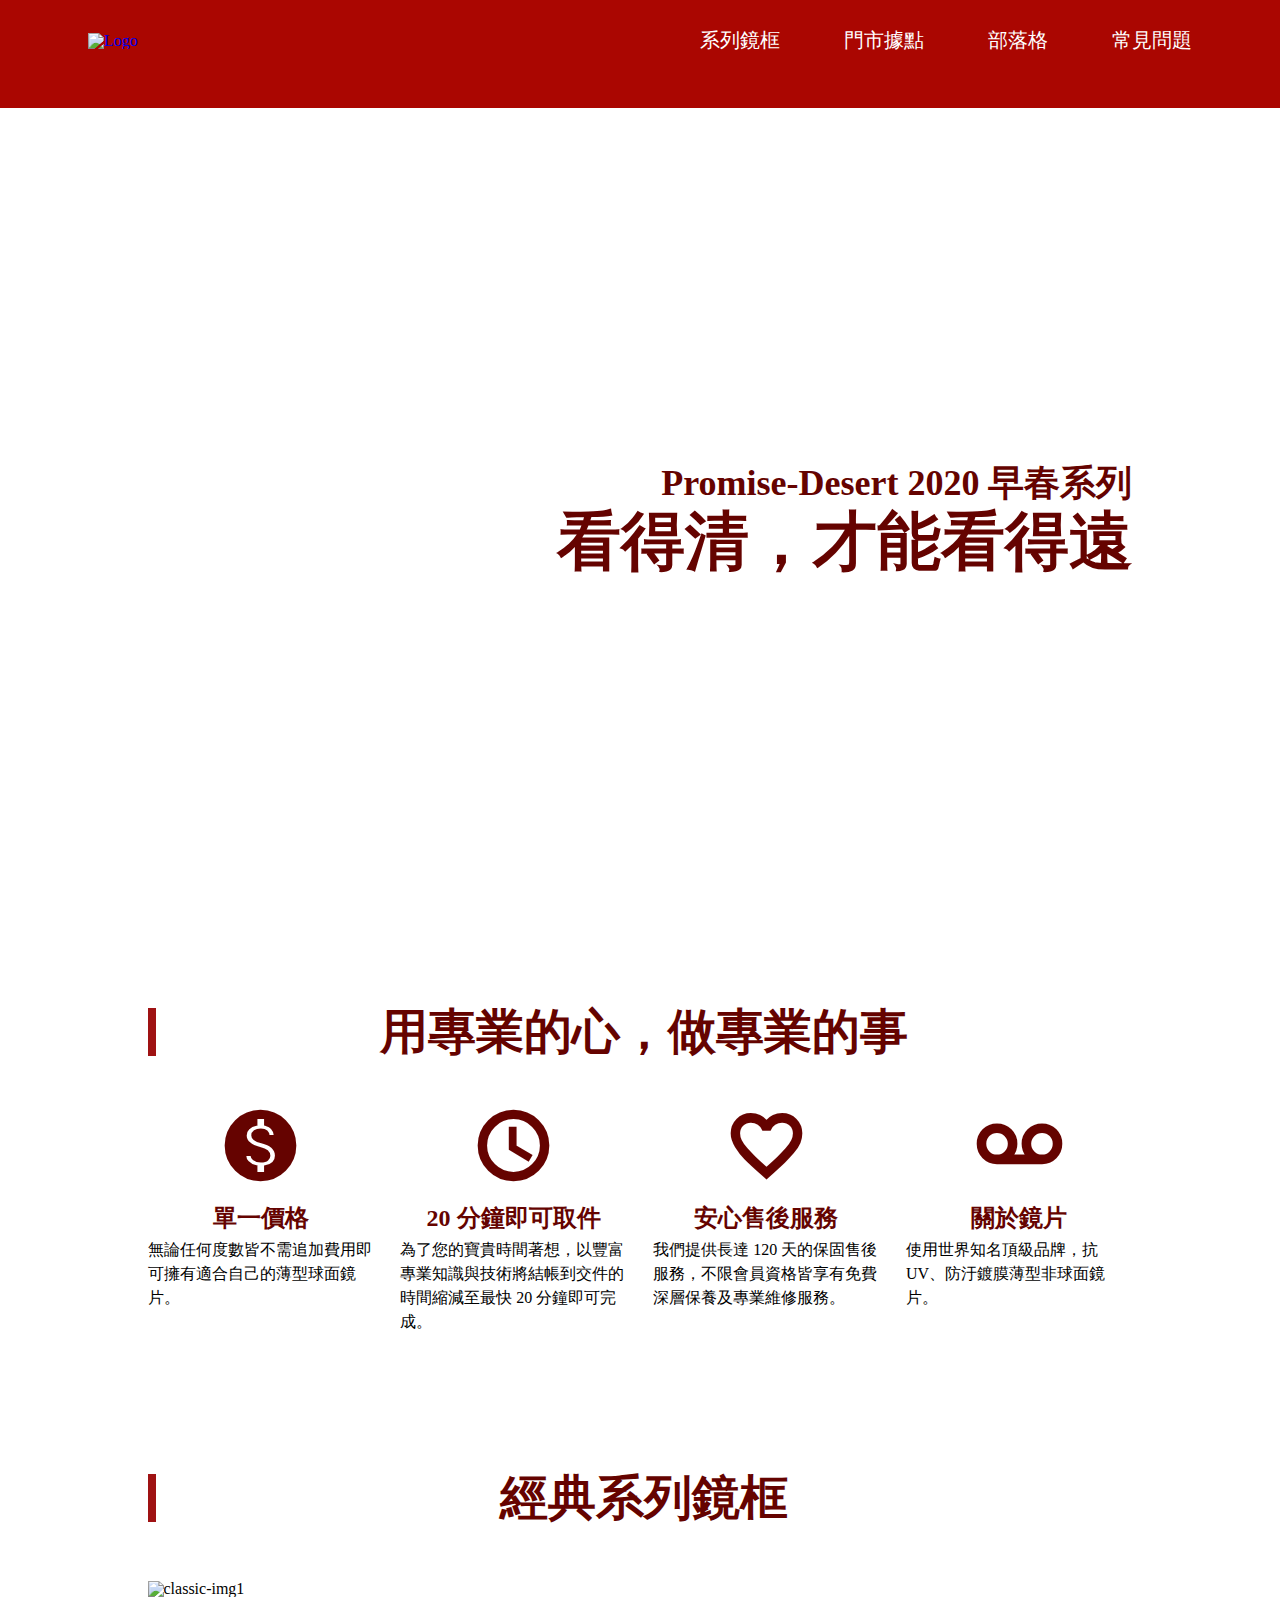
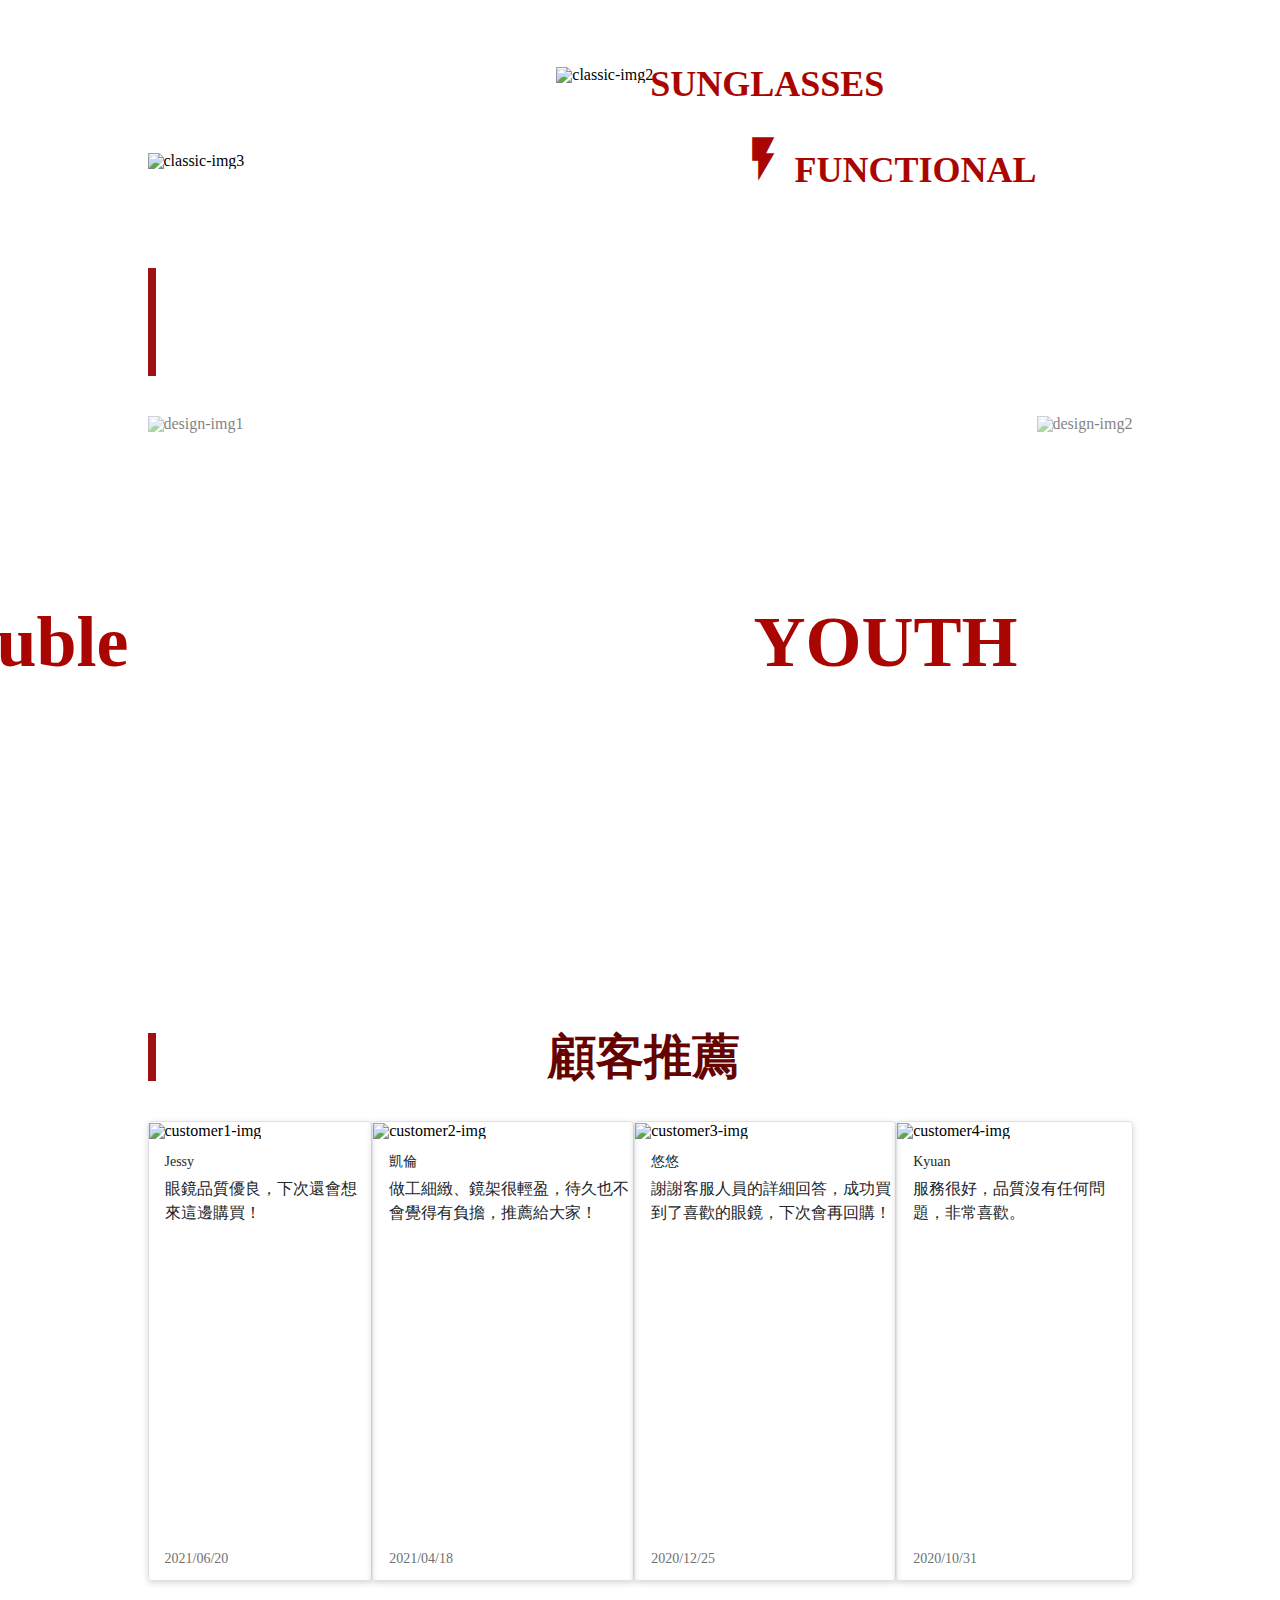
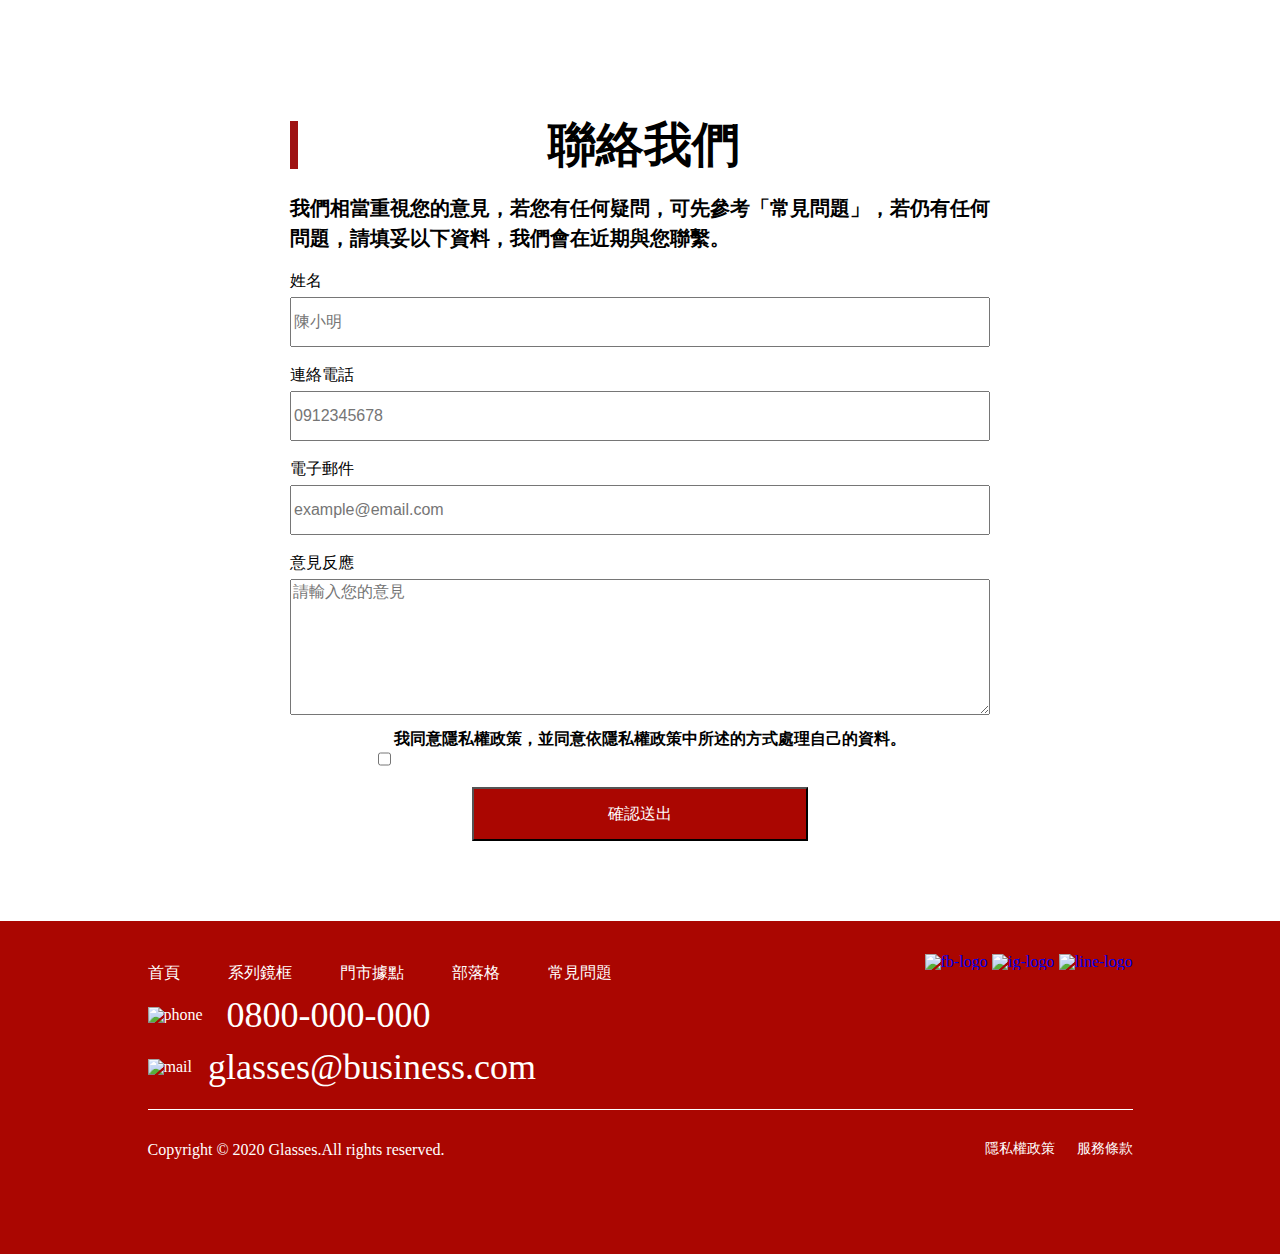
==== commit e4478308: "Update 2021-07-29T13:24:12.261Z" ====
--- a/index.html
+++ b/index.html
@@ -18,7 +18,7 @@
         <li class="ptb-cel-1"><a href="#">系列鏡框</a></li>
         <li class="ptb-cel-1"><a href="#">門市據點</a></li>
         <li class="ptb-cel-1"><a href="#">部落格</a></li>
-        <li class="ptb-cel-1"><a href="#">常見問題</a></li>
+        <li class="ptb-cel-1"><a href="FAQ.html">常見問題</a></li>
       </ul>
     </div>
   </div>
@@ -171,7 +171,7 @@
           <li><a href="#">系列鏡框</a></li>
           <li><a href="#">門市據點</a></li>
           <li><a href="#">部落格</a></li>
-          <li><a href="#">常見問題</a></li>
+          <li><a href="FAQ.html">常見問題</a></li>
         </ul>
         <ul class="social-imgs pt-4">
           <li><a href="#"><img src="https://raw.githubusercontent.com/hexschool/webLayoutTraining1st/102c91f7b3d8e08005073f54b3283b09a18dc427/week3/icon-fb.svg" alt="fb-logo"></a></li>
--- a/assets/style/all.css
+++ b/assets/style/all.css
@@ -165,6 +165,9 @@
 .pl-11 {
   padding-left: 88px; }
 
+.pl-95p {
+  padding-left: 95px; }
+
 .pr-1 {
   padding-right: 8px; }
 
@@ -205,6 +208,9 @@
 .mt-4 {
   margin-top: 32px; }
 
+.mt-12 {
+  margin-top: 96px; }
+
 .mb-1 {
   margin-bottom: 8px; }
 
@@ -220,6 +226,9 @@
 .mb-4 {
   margin-bottom: 32px; }
 
+.mb-36p {
+  margin-bottom: 36px; }
+
 .mb-5 {
   margin-bottom: 40px; }
 
@@ -231,6 +240,9 @@
 
 .mb-10 {
   margin-bottom: 80px; }
+
+.mb-16 {
+  margin-bottom: 128px; }
 
 .mb-140p {
   margin-bottom: 140px; }
@@ -295,6 +307,10 @@
   .pl-pad-2 {
     padding-left: 16px; } }
 
+@media (max-width: 768px) {
+  .pl-pad-60p {
+    padding-left: 60px; } }
+
 /*pad外距設定*/
 @media (max-width: 768px) {
   .mb-pad-1 {
@@ -304,6 +320,10 @@
   margin-bottom: 16px; }
 
 @media (max-width: 768px) {
+  .mb-pad-3 {
+    margin-bottom: 24px; } }
+
+@media (max-width: 768px) {
   .mb-pad-5 {
     margin-bottom: 40px; } }
 
@@ -312,6 +332,10 @@
     margin-bottom: 56px; } }
 
 @media (max-width: 768px) {
+  .mb-pad-9 {
+    margin-bottom: 72px; } }
+
+@media (max-width: 768px) {
   .mb-pad-12 {
     margin-bottom: 96px; } }
 
@@ -340,6 +364,10 @@
     margin-top: 32px; } }
 
 @media (max-width: 768px) {
+  .mt-pad-60p {
+    margin-top: 60px; } }
+
+@media (max-width: 768px) {
   .mb-pad-4 {
     margin-bottom: 32px; } }
 
@@ -390,12 +418,29 @@
   .pl-cel-4p {
     padding-left: 4px; } }
 
+@media (max-width: 375px) {
+  .pl-cel-1 {
+    padding-left: 8px; } }
+
+/*mobile消除內距設定*/
+@media (max-width: 375px) {
+  .pl-cel-n {
+    padding-left: 0; } }
+
 /*mobile外距設定*/
 @media (max-width: 375px) {
   .mt-cel-1 {
     margin-top: 8px; } }
 
 @media (max-width: 375px) {
+  .mt-cel-28p {
+    margin-top: 28px; } }
+
+@media (max-width: 375px) {
+  .mb-cel-1 {
+    margin-bottom: 8px; } }
+
+@media (max-width: 375px) {
   .mb-cel-2 {
     margin-bottom: 16px; } }
 
@@ -404,8 +449,16 @@
     margin-bottom: 20px; } }
 
 @media (max-width: 375px) {
+  .mb-cel-21p {
+    margin-bottom: 21px; } }
+
+@media (max-width: 375px) {
   .mb-cel-4 {
     margin-bottom: 32px; } }
+
+@media (max-width: 375px) {
+  .mb-cel-36p {
+    margin-bottom: 36px; } }
 
 @media (max-width: 375px) {
   .mb-cel-5 {
@@ -606,6 +659,9 @@
 .pl-11 {
   padding-left: 88px; }
 
+.pl-95p {
+  padding-left: 95px; }
+
 .pr-1 {
   padding-right: 8px; }
 
@@ -646,6 +702,9 @@
 .mt-4 {
   margin-top: 32px; }
 
+.mt-12 {
+  margin-top: 96px; }
+
 .mb-1 {
   margin-bottom: 8px; }
 
@@ -661,6 +720,9 @@
 .mb-4 {
   margin-bottom: 32px; }
 
+.mb-36p {
+  margin-bottom: 36px; }
+
 .mb-5 {
   margin-bottom: 40px; }
 
@@ -672,6 +734,9 @@
 
 .mb-10 {
   margin-bottom: 80px; }
+
+.mb-16 {
+  margin-bottom: 128px; }
 
 .mb-140p {
   margin-bottom: 140px; }
@@ -736,6 +801,10 @@
   .pl-pad-2 {
     padding-left: 16px; } }
 
+@media (max-width: 768px) {
+  .pl-pad-60p {
+    padding-left: 60px; } }
+
 /*pad外距設定*/
 @media (max-width: 768px) {
   .mb-pad-1 {
@@ -745,6 +814,10 @@
   margin-bottom: 16px; }
 
 @media (max-width: 768px) {
+  .mb-pad-3 {
+    margin-bottom: 24px; } }
+
+@media (max-width: 768px) {
   .mb-pad-5 {
     margin-bottom: 40px; } }
 
@@ -753,6 +826,10 @@
     margin-bottom: 56px; } }
 
 @media (max-width: 768px) {
+  .mb-pad-9 {
+    margin-bottom: 72px; } }
+
+@media (max-width: 768px) {
   .mb-pad-12 {
     margin-bottom: 96px; } }
 
@@ -781,6 +858,10 @@
     margin-top: 32px; } }
 
 @media (max-width: 768px) {
+  .mt-pad-60p {
+    margin-top: 60px; } }
+
+@media (max-width: 768px) {
   .mb-pad-4 {
     margin-bottom: 32px; } }
 
@@ -831,12 +912,29 @@
   .pl-cel-4p {
     padding-left: 4px; } }
 
+@media (max-width: 375px) {
+  .pl-cel-1 {
+    padding-left: 8px; } }
+
+/*mobile消除內距設定*/
+@media (max-width: 375px) {
+  .pl-cel-n {
+    padding-left: 0; } }
+
 /*mobile外距設定*/
 @media (max-width: 375px) {
   .mt-cel-1 {
     margin-top: 8px; } }
 
 @media (max-width: 375px) {
+  .mt-cel-28p {
+    margin-top: 28px; } }
+
+@media (max-width: 375px) {
+  .mb-cel-1 {
+    margin-bottom: 8px; } }
+
+@media (max-width: 375px) {
   .mb-cel-2 {
     margin-bottom: 16px; } }
 
@@ -845,8 +943,16 @@
     margin-bottom: 20px; } }
 
 @media (max-width: 375px) {
+  .mb-cel-21p {
+    margin-bottom: 21px; } }
+
+@media (max-width: 375px) {
   .mb-cel-4 {
     margin-bottom: 32px; } }
+
+@media (max-width: 375px) {
+  .mb-cel-36p {
+    margin-bottom: 36px; } }
 
 @media (max-width: 375px) {
   .mb-cel-5 {
@@ -1236,6 +1342,9 @@
 .pl-11 {
   padding-left: 88px; }
 
+.pl-95p {
+  padding-left: 95px; }
+
 .pr-1 {
   padding-right: 8px; }
 
@@ -1276,6 +1385,9 @@
 .mt-4 {
   margin-top: 32px; }
 
+.mt-12 {
+  margin-top: 96px; }
+
 .mb-1 {
   margin-bottom: 8px; }
 
@@ -1291,6 +1403,9 @@
 .mb-4 {
   margin-bottom: 32px; }
 
+.mb-36p {
+  margin-bottom: 36px; }
+
 .mb-5 {
   margin-bottom: 40px; }
 
@@ -1302,6 +1417,9 @@
 
 .mb-10 {
   margin-bottom: 80px; }
+
+.mb-16 {
+  margin-bottom: 128px; }
 
 .mb-140p {
   margin-bottom: 140px; }
@@ -1366,6 +1484,10 @@
   .pl-pad-2 {
     padding-left: 16px; } }
 
+@media (max-width: 768px) {
+  .pl-pad-60p {
+    padding-left: 60px; } }
+
 /*pad外距設定*/
 @media (max-width: 768px) {
   .mb-pad-1 {
@@ -1375,6 +1497,10 @@
   margin-bottom: 16px; }
 
 @media (max-width: 768px) {
+  .mb-pad-3 {
+    margin-bottom: 24px; } }
+
+@media (max-width: 768px) {
   .mb-pad-5 {
     margin-bottom: 40px; } }
 
@@ -1383,6 +1509,10 @@
     margin-bottom: 56px; } }
 
 @media (max-width: 768px) {
+  .mb-pad-9 {
+    margin-bottom: 72px; } }
+
+@media (max-width: 768px) {
   .mb-pad-12 {
     margin-bottom: 96px; } }
 
@@ -1411,6 +1541,10 @@
     margin-top: 32px; } }
 
 @media (max-width: 768px) {
+  .mt-pad-60p {
+    margin-top: 60px; } }
+
+@media (max-width: 768px) {
   .mb-pad-4 {
     margin-bottom: 32px; } }
 
@@ -1461,12 +1595,29 @@
   .pl-cel-4p {
     padding-left: 4px; } }
 
+@media (max-width: 375px) {
+  .pl-cel-1 {
+    padding-left: 8px; } }
+
+/*mobile消除內距設定*/
+@media (max-width: 375px) {
+  .pl-cel-n {
+    padding-left: 0; } }
+
 /*mobile外距設定*/
 @media (max-width: 375px) {
   .mt-cel-1 {
     margin-top: 8px; } }
 
 @media (max-width: 375px) {
+  .mt-cel-28p {
+    margin-top: 28px; } }
+
+@media (max-width: 375px) {
+  .mb-cel-1 {
+    margin-bottom: 8px; } }
+
+@media (max-width: 375px) {
   .mb-cel-2 {
     margin-bottom: 16px; } }
 
@@ -1475,8 +1626,16 @@
     margin-bottom: 20px; } }
 
 @media (max-width: 375px) {
+  .mb-cel-21p {
+    margin-bottom: 21px; } }
+
+@media (max-width: 375px) {
   .mb-cel-4 {
     margin-bottom: 32px; } }
+
+@media (max-width: 375px) {
+  .mb-cel-36p {
+    margin-bottom: 36px; } }
 
 @media (max-width: 375px) {
   .mb-cel-5 {
@@ -1925,4 +2084,527 @@
         width: 48%;
         height: 36px; } }
 
+/*Color*/
+/*Font-size*/
+/*Color*/
+/*Font-size*/
+/*字型常用樣式*/
+/* http://meyerweb.com/eric/tools/css/reset/ 
+   v2.0 | 20110126
+   License: none (public domain)
+*/
+html, body, div, span, applet, object, iframe,
+h1, h2, h3, h4, h5, h6, p, blockquote, pre,
+a, abbr, acronym, address, big, cite, code,
+del, dfn, em, img, ins, kbd, q, s, samp,
+small, strike, strong, sub, sup, tt, var,
+b, u, i, center,
+dl, dt, dd, ol, ul, li,
+fieldset, form, label, legend,
+table, caption, tbody, tfoot, thead, tr, th, td,
+article, aside, canvas, details, embed,
+figure, figcaption, footer, header, hgroup,
+menu, nav, output, ruby, section, summary,
+time, mark, audio, video {
+  margin: 0;
+  padding: 0;
+  border: 0;
+  font-size: 100%;
+  font: inherit;
+  vertical-align: baseline; }
+
+/* HTML5 display-role reset for older browsers */
+article, aside, details, figcaption, figure,
+footer, header, hgroup, menu, nav, section {
+  display: block; }
+
+body {
+  line-height: 1; }
+
+ol, ul {
+  list-style: none; }
+
+blockquote, q {
+  quotes: none; }
+
+blockquote:before, blockquote:after,
+q:before, q:after {
+  content: '';
+  content: none; }
+
+table {
+  border-collapse: collapse;
+  border-spacing: 0; }
+
+img {
+  max-width: 100%;
+  height: auto;
+  vertical-align: middle;
+  /*消除底部留白(效果較display-block好)*/ }
+
+*, *::before, *::after {
+  -webkit-box-sizing: border-box;
+          box-sizing: border-box; }
+
+/*Color*/
+/*Font-size*/
+/*斷點設計*/
+.container {
+  max-width: 1140px;
+  /*width 1110px + gutter 30px(網格白色padding左右各推 15px)*/
+  margin: 0 auto;
+  padding: 0 15px; }
+
+.header-container {
+  max-width: 1724px;
+  padding: 0 88px; }
+
+@media (max-width: 768px) {
+  .container {
+    max-width: 720px;
+    /*格線 690 + gutter 30*/ }
+  .header-container, footer {
+    padding: 0 39px; } }
+
+@media (max-width: 375px) {
+  .container {
+    max-width: 375px;
+    /*列寬(75*4 = 300) + gutter(15*5=75)*/ }
+  .footer {
+    padding: 0 15px; } }
+
+/*字型大小*/
+h1 {
+  font-size: 64px;
+  font-weight: bold; }
+
+h2 {
+  font-size: 48px; }
+
+h3 {
+  font-size: 36px; }
+
+h4 {
+  font-size: 24px; }
+
+a {
+  text-decoration: none;
+  /*消除底線*/ }
+
+/*Color*/
+/*Font-size*/
+/*Color*/
+/*Font-size*/
+/*字型常用樣式*/
+/*常用工具列*/
+/*行高*/
+.lh-54p {
+  line-height: 54px; }
+
+.lh-12 {
+  line-height: 96px; }
+
+/*內距*/
+.pt-2 {
+  padding-top: 16px; }
+
+.pt-4 {
+  padding-top: 32px; }
+
+.pt-30p {
+  padding-top: 30px; }
+
+.pt-38p {
+  padding-top: 38px; }
+
+.pt-44p {
+  padding-top: 44px; }
+
+.pt-60p {
+  padding-top: 60px; }
+
+.pt-348p {
+  padding-top: 348px; }
+
+.pb-1 {
+  padding-bottom: 8px; }
+
+.pb-2 {
+  padding-bottom: 16px; }
+
+.pb-3 {
+  padding-bottom: 24px; }
+
+.pl-1 {
+  padding-left: 8px; }
+
+.pl-2 {
+  padding-left: 16px; }
+
+.pl-3 {
+  padding-left: 24px; }
+
+.pl-30p {
+  padding-left: 30px; }
+
+.pl-8 {
+  padding-left: 64px; }
+
+.pl-11 {
+  padding-left: 88px; }
+
+.pl-95p {
+  padding-left: 95px; }
+
+.pr-1 {
+  padding-right: 8px; }
+
+.pr-20p {
+  padding-right: 20px; }
+
+.pr-22p {
+  padding-right: 22px; }
+
+.pr-3 {
+  padding-right: 24px; }
+
+.pr-30p {
+  padding-right: 30px; }
+
+.pr-4 {
+  padding-right: 32px; }
+
+.pr-6 {
+  padding-right: 48px; }
+
+.pr-7 {
+  padding-right: 56px; }
+
+.pr-8 {
+  padding-right: 64px; }
+
+.pr-11 {
+  padding-right: 88px; }
+
+/*外距*/
+.mt-1 {
+  margin-top: 8px; }
+
+.mt-2 {
+  margin-top: 16px; }
+
+.mt-4 {
+  margin-top: 32px; }
+
+.mt-12 {
+  margin-top: 96px; }
+
+.mb-1 {
+  margin-bottom: 8px; }
+
+.mb-2 {
+  margin-bottom: 16px; }
+
+.mb-20p {
+  margin-bottom: 20px; }
+
+.mb-3 {
+  margin-bottom: 24px; }
+
+.mb-4 {
+  margin-bottom: 32px; }
+
+.mb-36p {
+  margin-bottom: 36px; }
+
+.mb-5 {
+  margin-bottom: 40px; }
+
+.mb-6 {
+  margin-bottom: 48px; }
+
+.mb-60p {
+  margin-bottom: 60px; }
+
+.mb-10 {
+  margin-bottom: 80px; }
+
+.mb-16 {
+  margin-bottom: 128px; }
+
+.mb-140p {
+  margin-bottom: 140px; }
+
+.ml-11 {
+  margin-right: 88px; }
+
+.mr-3 {
+  margin-right: 24px; }
+
+.mr-5 {
+  margin-right: 40px; }
+
+.mr-7 {
+  margin-right: 56px; }
+
+.mr-11 {
+  margin-right: 88px; }
+
+/*行高*/
+.lh-3 {
+  line-height: 24px; }
+
+.lh-30p {
+  line-height: 30px; }
+
+.lh-6 {
+  line-height: 48px; }
+
+.lh-9 {
+  line-height: 72px; }
+
+.lh-12 {
+  line-height: 96px; }
+
+/*Icon設定區*/
+.material-icons-outlined {
+  font-family: 'Material Icons';
+  font-weight: bold;
+  color: #650300;
+  font-size: 83.33px; }
+
+/* Pad常用工具 */
+/*pad內距設定*/
+@media (max-width: 768px) {
+  .pt-pad-1 {
+    padding-top: 8px; } }
+
+@media (max-width: 768px) {
+  .pt-pad-5 {
+    padding-top: 40px; } }
+
+@media (max-width: 768px) {
+  .pt-pad-6 {
+    padding-top: 48px; } }
+
+@media (max-width: 768px) {
+  .pl-pad-1 {
+    padding-left: 8px; } }
+
+@media (max-width: 768px) {
+  .pl-pad-2 {
+    padding-left: 16px; } }
+
+@media (max-width: 768px) {
+  .pl-pad-60p {
+    padding-left: 60px; } }
+
+/*pad外距設定*/
+@media (max-width: 768px) {
+  .mb-pad-1 {
+    margin-bottom: 8px; } }
+
+.mb-pad-2 {
+  margin-bottom: 16px; }
+
+@media (max-width: 768px) {
+  .mb-pad-3 {
+    margin-bottom: 24px; } }
+
+@media (max-width: 768px) {
+  .mb-pad-5 {
+    margin-bottom: 40px; } }
+
+@media (max-width: 768px) {
+  .mb-pad-7 {
+    margin-bottom: 56px; } }
+
+@media (max-width: 768px) {
+  .mb-pad-9 {
+    margin-bottom: 72px; } }
+
+@media (max-width: 768px) {
+  .mb-pad-12 {
+    margin-bottom: 96px; } }
+
+@media (max-width: 768px) {
+  .mt-pad-1 {
+    margin-top: 8px; } }
+
+@media (max-width: 768px) {
+  .mt-pad-12p {
+    margin-top: 12px; } }
+
+@media (max-width: 768px) {
+  .mt-pad-2 {
+    margin-top: 16px; } }
+
+@media (max-width: 768px) {
+  .mt-pad-18p {
+    margin-top: 18px; } }
+
+@media (max-width: 768px) {
+  .mt-pad-3 {
+    margin-top: 24px; } }
+
+@media (max-width: 768px) {
+  .mt-pad-4 {
+    margin-top: 32px; } }
+
+@media (max-width: 768px) {
+  .mt-pad-60p {
+    margin-top: 60px; } }
+
+@media (max-width: 768px) {
+  .mb-pad-4 {
+    margin-bottom: 32px; } }
+
+@media (max-width: 768px) {
+  .mb-pad-5 {
+    margin-bottom: 40px; } }
+
+/*pad行高設定*/
+@media (max-width: 768px) {
+  .lh-pad-3 {
+    line-height: 24px; } }
+
+@media (max-width: 768px) {
+  .lh-pad-30p {
+    line-height: 30px; } }
+
+@media (max-width: 768px) {
+  .lh-pad-9 {
+    line-height: 72px; } }
+
+/*mobile常用工具*/
+/*mobile內距設定*/
+@media (max-width: 375px) {
+  .pt-cel-1 {
+    padding-top: 8px; } }
+
+@media (max-width: 375px) {
+  .pt-cel-10p {
+    padding-top: 10px; } }
+
+@media (max-width: 375px) {
+  .pt-cel-2 {
+    padding-top: 16px; } }
+
+@media (max-width: 375px) {
+  .pt-cel-4 {
+    padding-top: 32px; } }
+
+@media (max-width: 375px) {
+  .pt-cel-164p {
+    padding-top: 164px; } }
+
+@media (max-width: 375px) {
+  .ptb-cel-1 {
+    padding: 8px 0px; } }
+
+@media (max-width: 375px) {
+  .pl-cel-4p {
+    padding-left: 4px; } }
+
+@media (max-width: 375px) {
+  .pl-cel-1 {
+    padding-left: 8px; } }
+
+/*mobile消除內距設定*/
+@media (max-width: 375px) {
+  .pl-cel-n {
+    padding-left: 0; } }
+
+/*mobile外距設定*/
+@media (max-width: 375px) {
+  .mt-cel-1 {
+    margin-top: 8px; } }
+
+@media (max-width: 375px) {
+  .mt-cel-28p {
+    margin-top: 28px; } }
+
+@media (max-width: 375px) {
+  .mb-cel-1 {
+    margin-bottom: 8px; } }
+
+@media (max-width: 375px) {
+  .mb-cel-2 {
+    margin-bottom: 16px; } }
+
+@media (max-width: 375px) {
+  .mb-cel-20p {
+    margin-bottom: 20px; } }
+
+@media (max-width: 375px) {
+  .mb-cel-21p {
+    margin-bottom: 21px; } }
+
+@media (max-width: 375px) {
+  .mb-cel-4 {
+    margin-bottom: 32px; } }
+
+@media (max-width: 375px) {
+  .mb-cel-36p {
+    margin-bottom: 36px; } }
+
+@media (max-width: 375px) {
+  .mb-cel-5 {
+    margin-bottom: 40px; } }
+
+@media (max-width: 375px) {
+  .mb-cel-9 {
+    margin-bottom: 72px; } }
+
+/*消除外距設定*/
+@media (max-width: 375px) {
+  .m-cel-n {
+    margin: 0; } }
+
+@media (max-width: 375px) {
+  .mt-cel-2 {
+    margin-top: 16px; } }
+
+@media (max-width: 375px) {
+  .mb-cel-2 {
+    margin-bottom: 16px; } }
+
+@media (max-width: 375px) {
+  .mb-cel-3 {
+    margin-bottom: 24px; } }
+
+/*mobile行高設定*/
+@media (max-width: 375px) {
+  .lh-cel-30p {
+    line-height: 30px; } }
+
+.container {
+  max-width: 1015px; }
+  .container h2 {
+    border-left: 8px solid #9F1213;
+    font-weight: bold; }
+    @media (max-width: 375px) {
+      .container h2 {
+        font-size: 28px; } }
+
+.glasses-quiz h3 {
+  font-size: 32px;
+  font-weight: bold; }
+  @media (max-width: 375px) {
+    .glasses-quiz h3 {
+      font-size: 20px; } }
+
+.glasses-quiz li h4 {
+  font-size: 20px;
+  font-weight: bold; }
+  @media (max-width: 375px) {
+    .glasses-quiz li h4 {
+      font-size: 16px; } }
+
+@media (max-width: 375px) {
+  .glasses-quiz li p {
+    font-size: 14px;
+    line-height: 21px;
+    /*手機板p的空行用行高21px (mb-cel-21p)設定*/ } }
+
 /*# sourceMappingURL=all.css.map */
